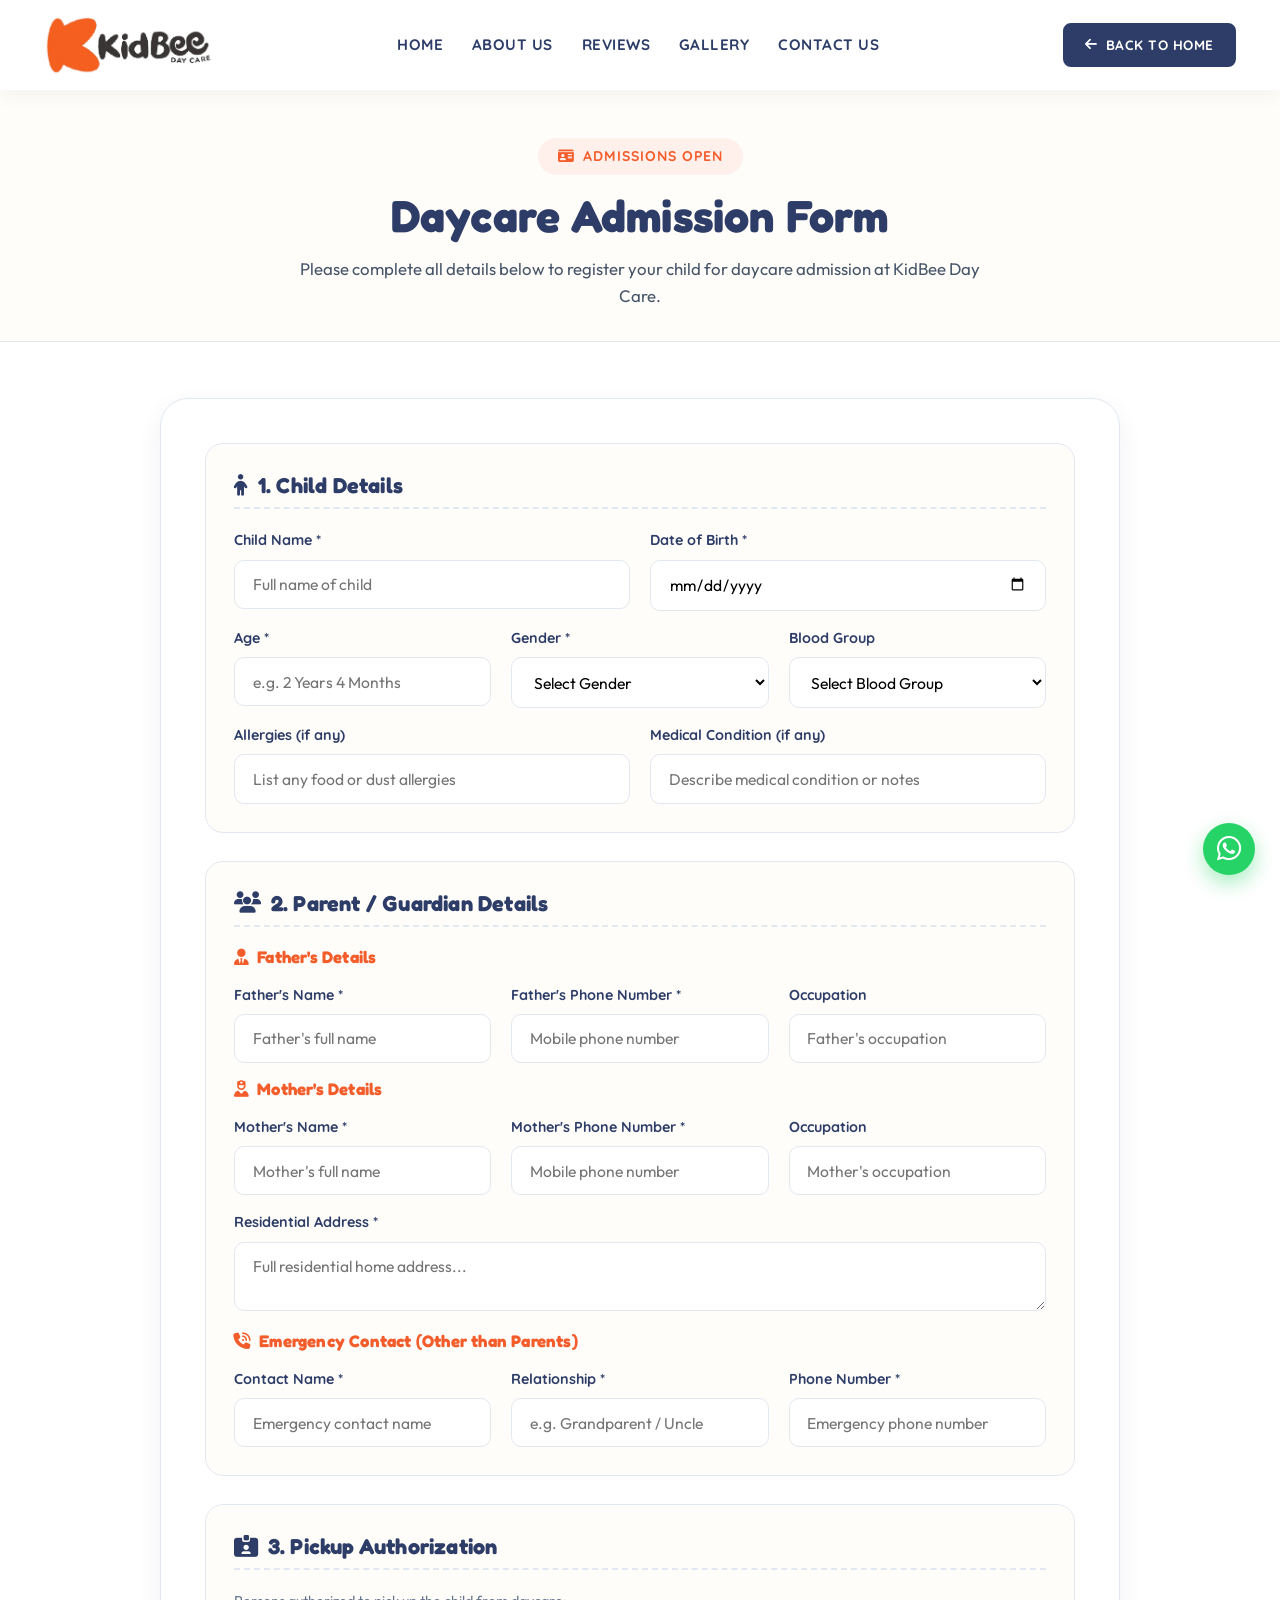
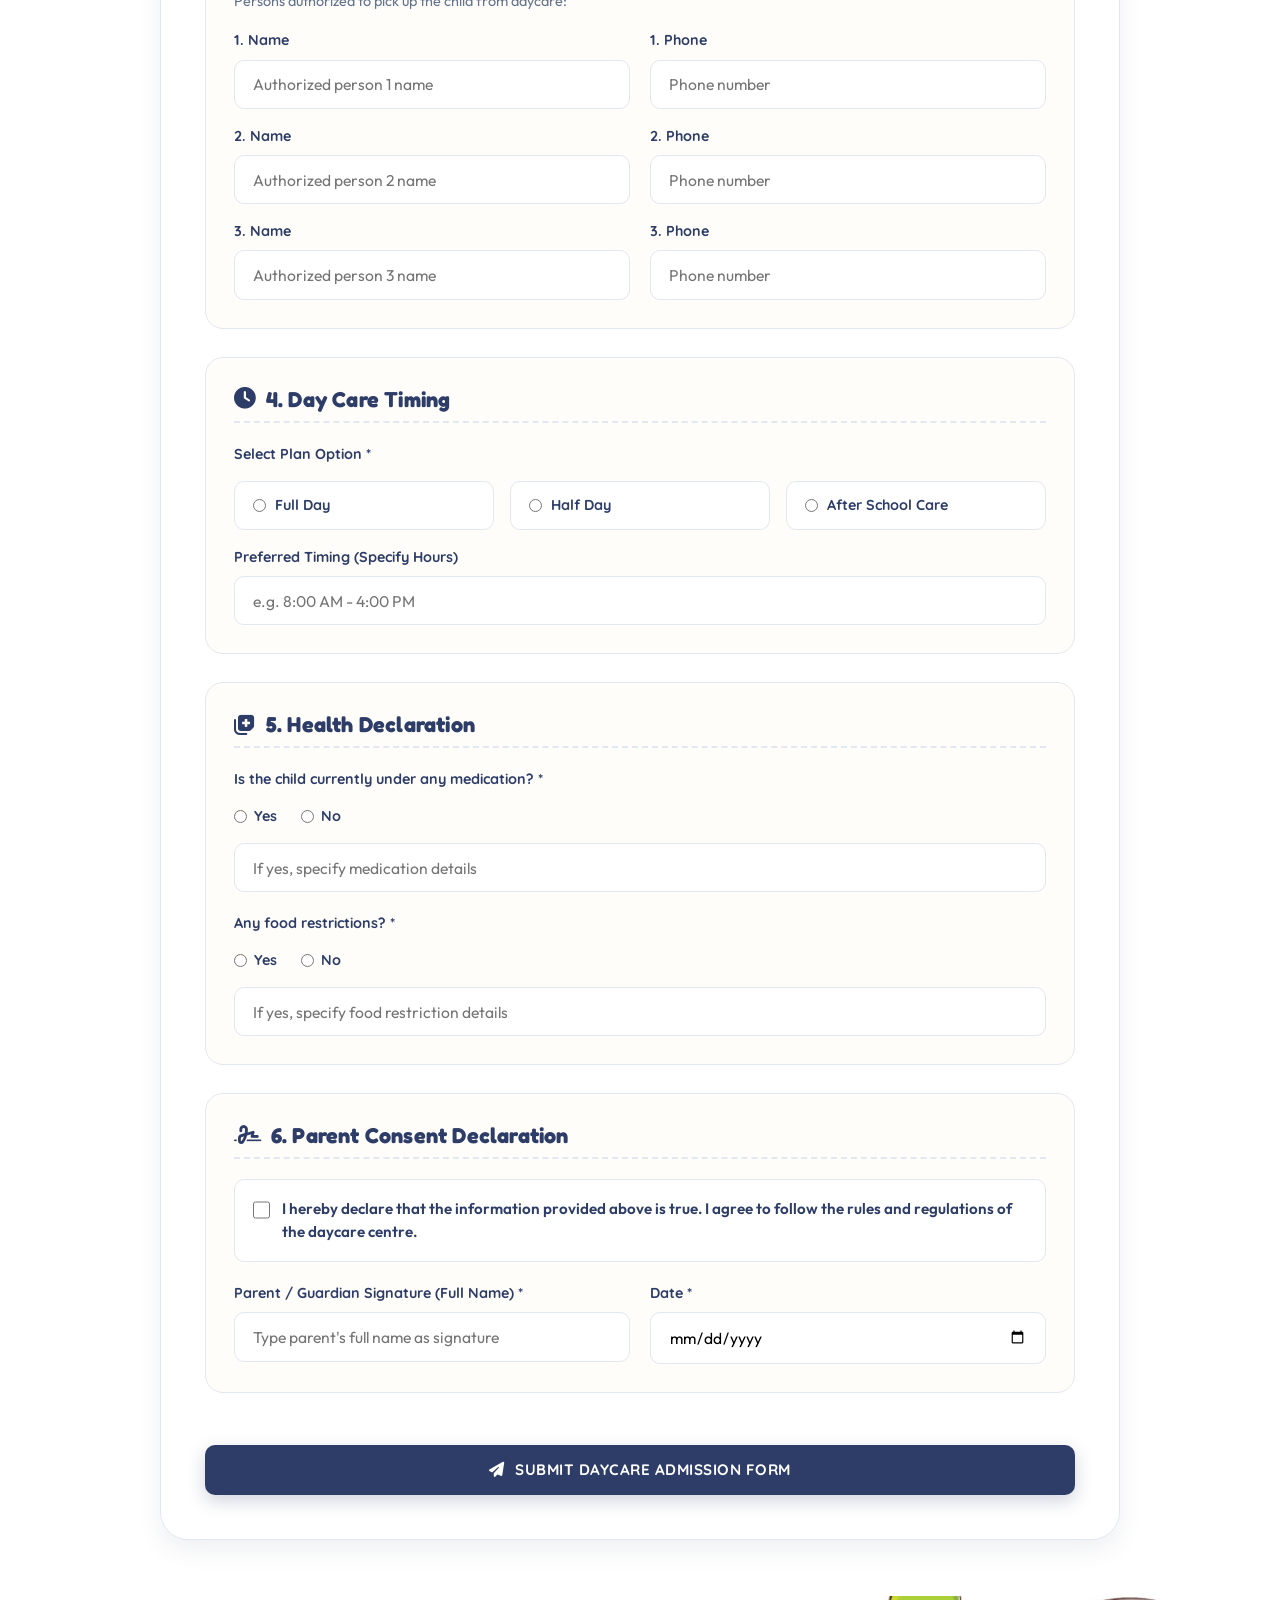
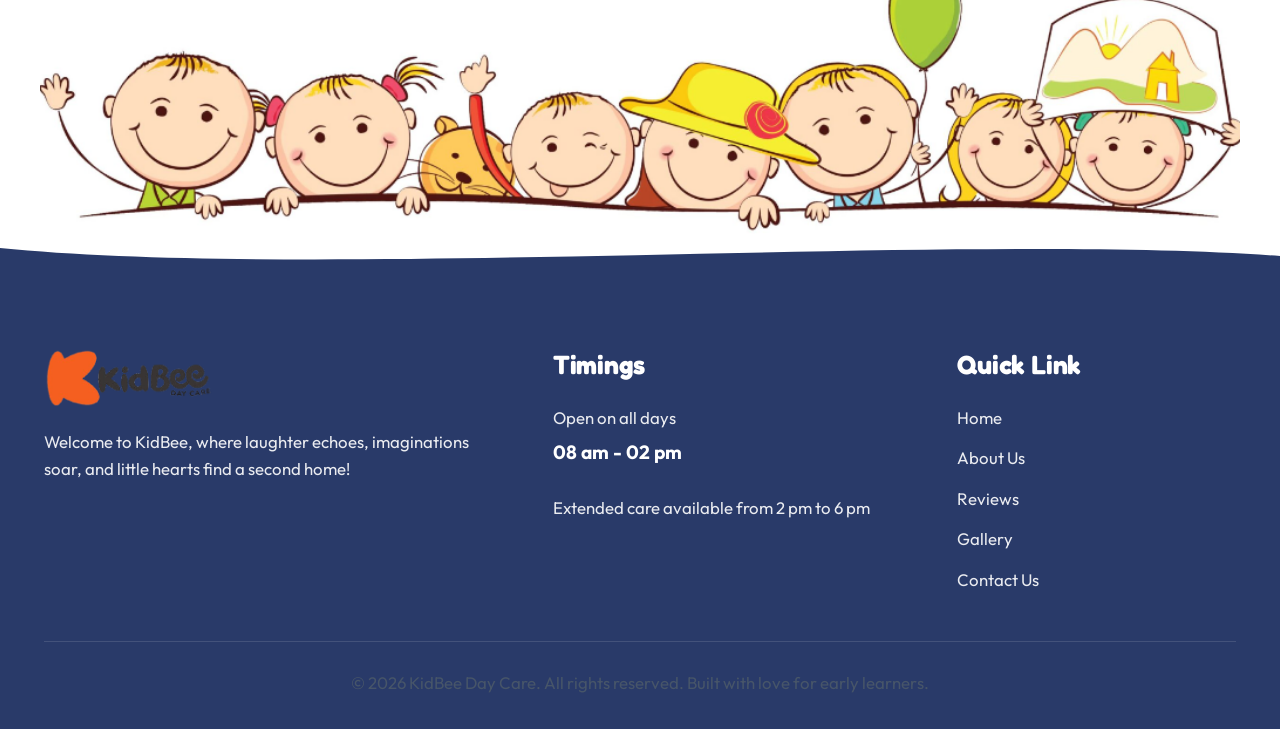
==== admission.html @ cc256a2f "adjusted mobile responsiveness" ====
<!DOCTYPE html>
<html lang="en">

<head>
  <meta charset="UTF-8">
  <meta name="viewport" content="width=device-width, initial-scale=1.0">
  <title>Admission Registration | KidBee Day Care & Early Learning Center</title>
  <meta name="description"
    content="Register your child for admission at KidBee Day Care. Complete the online admission registration form for infant care, toddler programs, and preschool.">
  <meta name="keywords"
    content="KidBee Admission, Daycare Registration, KidBee Day Care, Nursery Admission Form, Preschool Admission">
  <meta name="author" content="KidBee Day Care">

  <!-- Open Graph / Social Media Meta -->
  <meta property="og:title" content="Admission Registration | KidBee Day Care">
  <meta property="og:description"
    content="Register your child for premier daycare and early learning programs at KidBee.">
  <meta property="og:type" content="website">

  <!-- Google Fonts & FontAwesome Icons -->
  <link rel="preconnect" href="https://fonts.googleapis.com">
  <link rel="preconnect" href="https://fonts.gstatic.com" crossorigin>
  <link
    href="https://fonts.googleapis.com/css2?family=Bubblegum+Sans&family=Fredoka:wght@400;500;600;700&family=Outfit:wght@400;500;600;700&family=Quicksand:wght@500;600;700&display=swap"
    rel="stylesheet">
  <link rel="stylesheet" href="https://cdnjs.cloudflare.com/ajax/libs/font-awesome/6.4.0/css/all.min.css">

  <!-- Favicon using /img/favicon.jpg -->
  <link rel="icon" type="image/jpeg" href="img/favicon.jpg">
  <link rel="shortcut icon" type="image/jpeg" href="img/favicon.jpg">

  <!-- Custom Stylesheet -->
  <link rel="stylesheet" href="css/style.css">
</head>

<body>

  <!-- ==========================================================================
       Header & Main Navigation Bar
       ========================================================================== -->
  <header class="header-nav" id="headerNav">
    <div class="container">
      <a href="index.html#home" class="brand-logo" id="brandLogoLink">
        <img src="img/navbar-removebg-preview.png" alt="KidBee Day Care Logo" class="brand-logo-img">
      </a>

      <nav class="nav-menu" id="navMenu">
        <a href="index.html#home" class="nav-link">HOME</a>
        <a href="index.html#about" class="nav-link">ABOUT US</a>
        <a href="index.html#reviews" class="nav-link">REVIEWS</a>
        <a href="index.html#gallery" class="nav-link">GALLERY</a>
        <a href="index.html#contact" class="nav-link">CONTACT US</a>
        <a href="admission.html" class="nav-link nav-mobile-admission-link active">
          <i class="fa-solid fa-id-card"></i> ADMISSION REGISTRATION
        </a>
      </nav>

      <div class="header-actions">
        <a href="index.html" class="btn btn-navy-sm header-admission-btn" id="backToHomeHeaderBtn">
          <i class="fa-solid fa-arrow-left"></i> <span class="btn-text-full">BACK TO HOME</span><span class="btn-text-short">HOME</span>
        </a>
        <button class="mobile-toggle" id="mobileToggle" aria-label="Toggle navigation menu">
          <i class="fa-solid fa-bars"></i>
        </button>
      </div>
    </div>
  </header>

  <!-- ==========================================================================
       Page Banner / Breadcrumb Section
       ========================================================================== -->
  <section class="section-padding" style="background: var(--bg-soft); padding: 3rem 0 2rem 0; border-bottom: 1px solid var(--border-color);">
    <div class="container">
      <div class="section-header" style="margin-bottom: 0;">
        <span class="badge-pill badge-coral"><i class="fa-solid fa-id-card"></i> ADMISSIONS OPEN</span>
        <h1 style="font-size: 2.8rem; margin: 0.8rem 0 0.75rem 0; color: var(--color-navy);">Daycare <span>Admission Form</span></h1>
        <p style="max-width: 680px; margin: 0 auto; color: var(--text-body);">
          Please complete all details below to register your child for daycare admission at KidBee Day Care.
        </p>
      </div>
    </div>
  </section>

  <!-- ==========================================================================
       Comprehensive Daycare Admission Registration Form Section
       ========================================================================== -->
  <section class="section-padding admission-section" id="admission">
    <div class="container">
      <div class="inquiry-form-card comprehensive-form-card" style="max-width: 960px; margin: 0 auto;">
        <form id="admissionRegistrationForm">

          <!-- SECTION 1: CHILD DETAILS -->
          <div class="form-section-block">
            <h3 class="form-block-title"><i class="fa-solid fa-child"></i> 1. Child Details</h3>

            <div class="form-row">
              <div class="form-group">
                <label for="childName">Child Name *</label>
                <input type="text" id="childName" class="form-control" placeholder="Full name of child" required>
              </div>
              <div class="form-group">
                <label for="childDob">Date of Birth *</label>
                <input type="date" id="childDob" class="form-control" required>
              </div>
            </div>

            <div class="form-row">
              <div class="form-group">
                <label for="childAge">Age *</label>
                <input type="text" id="childAge" class="form-control" placeholder="e.g. 2 Years 4 Months" required>
              </div>
              <div class="form-group">
                <label for="childGender">Gender *</label>
                <select id="childGender" class="form-control" required>
                  <option value="">Select Gender</option>
                  <option value="Male">Male</option>
                  <option value="Female">Female</option>
                  <option value="Other">Other</option>
                </select>
              </div>
              <div class="form-group">
                <label for="childBlood">Blood Group</label>
                <select id="childBlood" class="form-control">
                  <option value="">Select Blood Group</option>
                  <option value="A+">A+</option>
                  <option value="A-">A-</option>
                  <option value="B+">B+</option>
                  <option value="B-">B-</option>
                  <option value="O+">O+</option>
                  <option value="O-">O-</option>
                  <option value="AB+">AB+</option>
                  <option value="AB-">AB-</option>
                </select>
              </div>
            </div>

            <div class="form-row">
              <div class="form-group">
                <label for="childAllergies">Allergies (if any)</label>
                <input type="text" id="childAllergies" class="form-control"
                  placeholder="List any food or dust allergies">
              </div>
              <div class="form-group">
                <label for="childMedical">Medical Condition (if any)</label>
                <input type="text" id="childMedical" class="form-control"
                  placeholder="Describe medical condition or notes">
              </div>
            </div>
          </div>

          <!-- SECTION 2: PARENT / GUARDIAN DETAILS -->
          <div class="form-section-block">
            <h3 class="form-block-title"><i class="fa-solid fa-users"></i> 2. Parent / Guardian Details</h3>

            <h4 class="form-sub-heading"><i class="fa-solid fa-user-tie"></i> Father's Details</h4>
            <div class="form-row">
              <div class="form-group">
                <label for="fatherName">Father's Name *</label>
                <input type="text" id="fatherName" class="form-control" placeholder="Father's full name" required>
              </div>
              <div class="form-group">
                <label for="fatherPhone">Father's Phone Number *</label>
                <input type="tel" id="fatherPhone" class="form-control" placeholder="Mobile phone number" required>
              </div>
              <div class="form-group">
                <label for="fatherOccupation">Occupation</label>
                <input type="text" id="fatherOccupation" class="form-control" placeholder="Father's occupation">
              </div>
            </div>

            <h4 class="form-sub-heading" style="margin-top: 1rem;"><i class="fa-solid fa-user-nurse"></i> Mother's
              Details</h4>
            <div class="form-row">
              <div class="form-group">
                <label for="motherName">Mother's Name *</label>
                <input type="text" id="motherName" class="form-control" placeholder="Mother's full name" required>
              </div>
              <div class="form-group">
                <label for="motherPhone">Mother's Phone Number *</label>
                <input type="tel" id="motherPhone" class="form-control" placeholder="Mobile phone number" required>
              </div>
              <div class="form-group">
                <label for="motherOccupation">Occupation</label>
                <input type="text" id="motherOccupation" class="form-control" placeholder="Mother's occupation">
              </div>
            </div>

            <div class="form-group" style="margin-top: 1rem;">
              <label for="residentialAddress">Residential Address *</label>
              <textarea id="residentialAddress" class="form-control" rows="2"
                placeholder="Full residential home address..." required></textarea>
            </div>

            <h4 class="form-sub-heading" style="margin-top: 1.25rem;"><i class="fa-solid fa-phone-volume"></i> Emergency
              Contact (Other than Parents)</h4>
            <div class="form-row">
              <div class="form-group">
                <label for="emergencyName">Contact Name *</label>
                <input type="text" id="emergencyName" class="form-control" placeholder="Emergency contact name"
                  required>
              </div>
              <div class="form-group">
                <label for="emergencyRelation">Relationship *</label>
                <input type="text" id="emergencyRelation" class="form-control" placeholder="e.g. Grandparent / Uncle"
                  required>
              </div>
              <div class="form-group">
                <label for="emergencyPhone">Phone Number *</label>
                <input type="tel" id="emergencyPhone" class="form-control" placeholder="Emergency phone number"
                  required>
              </div>
            </div>
          </div>

          <!-- SECTION 3: PICKUP AUTHORIZATION -->
          <div class="form-section-block">
            <h3 class="form-block-title"><i class="fa-solid fa-id-card-clip"></i> 3. Pickup Authorization</h3>
            <p style="font-size: 0.9rem; color: var(--text-muted); margin-bottom: 1rem;">Persons authorized to pick up
              the child from daycare:</p>

            <div class="form-row">
              <div class="form-group">
                <label for="pickup1Name">1. Name</label>
                <input type="text" id="pickup1Name" class="form-control" placeholder="Authorized person 1 name">
              </div>
              <div class="form-group">
                <label for="pickup1Phone">1. Phone</label>
                <input type="tel" id="pickup1Phone" class="form-control" placeholder="Phone number">
              </div>
            </div>

            <div class="form-row">
              <div class="form-group">
                <label for="pickup2Name">2. Name</label>
                <input type="text" id="pickup2Name" class="form-control" placeholder="Authorized person 2 name">
              </div>
              <div class="form-group">
                <label for="pickup2Phone">2. Phone</label>
                <input type="tel" id="pickup2Phone" class="form-control" placeholder="Phone number">
              </div>
            </div>

            <div class="form-row">
              <div class="form-group">
                <label for="pickup3Name">3. Name</label>
                <input type="text" id="pickup3Name" class="form-control" placeholder="Authorized person 3 name">
              </div>
              <div class="form-group">
                <label for="pickup3Phone">3. Phone</label>
                <input type="tel" id="pickup3Phone" class="form-control" placeholder="Phone number">
              </div>
            </div>
          </div>

          <!-- SECTION 4: DAY CARE TIMING -->
          <div class="form-section-block">
            <h3 class="form-block-title"><i class="fa-solid fa-clock"></i> 4. Day Care Timing</h3>

            <div class="form-group">
              <label>Select Plan Option *</label>
              <div class="radio-options-grid">
                <label class="radio-card-label">
                  <input type="radio" name="timingPlan" value="Full Day" required>
                  <span>Full Day</span>
                </label>
                <label class="radio-card-label">
                  <input type="radio" name="timingPlan" value="Half Day">
                  <span>Half Day</span>
                </label>
                <label class="radio-card-label">
                  <input type="radio" name="timingPlan" value="After School Care">
                  <span>After School Care</span>
                </label>
              </div>
            </div>

            <div class="form-group" style="margin-top: 1rem;">
              <label for="preferredTiming">Preferred Timing (Specify Hours)</label>
              <input type="text" id="preferredTiming" class="form-control" placeholder="e.g. 8:00 AM - 4:00 PM">
            </div>
          </div>

          <!-- SECTION 5: HEALTH DECLARATION -->
          <div class="form-section-block">
            <h3 class="form-block-title"><i class="fa-solid fa-notes-medical"></i> 5. Health Declaration</h3>

            <div class="form-group">
              <label>Is the child currently under any medication? *</label>
              <div class="radio-inline-group">
                <label><input type="radio" name="underMedication" value="Yes" required> Yes</label>
                <label><input type="radio" name="underMedication" value="No"> No</label>
              </div>
              <input type="text" id="medicationDetails" class="form-control"
                placeholder="If yes, specify medication details" style="margin-top: 0.5rem;">
            </div>

            <div class="form-group" style="margin-top: 1.25rem;">
              <label>Any food restrictions? *</label>
              <div class="radio-inline-group">
                <label><input type="radio" name="foodRestrictions" value="Yes" required> Yes</label>
                <label><input type="radio" name="foodRestrictions" value="No"> No</label>
              </div>
              <input type="text" id="foodRestrictionDetails" class="form-control"
                placeholder="If yes, specify food restriction details" style="margin-top: 0.5rem;">
            </div>
          </div>

          <!-- SECTION 6: PARENT CONSENT DECLARATION -->
          <div class="form-section-block">
            <h3 class="form-block-title"><i class="fa-solid fa-signature"></i> 6. Parent Consent Declaration</h3>

            <div class="consent-box">
              <label class="checkbox-label">
                <input type="checkbox" id="consentCheckbox" required>
                <span>I hereby declare that the information provided above is true. I agree to follow the rules and
                  regulations of the daycare centre.</span>
              </label>
            </div>

            <div class="form-row" style="margin-top: 1.25rem;">
              <div class="form-group">
                <label for="parentSignature">Parent / Guardian Signature (Full Name) *</label>
                <input type="text" id="parentSignature" class="form-control"
                  placeholder="Type parent's full name as signature" required>
              </div>
              <div class="form-group">
                <label for="declarationDate">Date *</label>
                <input type="date" id="declarationDate" class="form-control" required>
              </div>
            </div>
          </div>

          <button type="submit" class="btn btn-navy"
            style="width: 100%; justify-content: center; margin-top: 1.5rem;"><i class="fa-solid fa-paper-plane"></i>
            Submit Daycare Admission Form</button>
        </form>
      </div>
    </div>
  </section>

  <!-- ==========================================================================
       Footer Section
       ========================================================================== -->
  <footer class="footer-wrapper">
    <!-- Kids Peeking Banner Graphic -->
    <div class="footer-kids-banner-wrap">
      <img src="img/footer-kids-banner.png" alt="Happy Kids Peeking Banner" class="footer-kids-banner-img">
    </div>

    <!-- Smooth Curved Wave Transition -->
    <div class="footer-wave-divider">
      <svg viewBox="0 0 1440 120" preserveAspectRatio="none" xmlns="http://www.w3.org/2000/svg">
        <path d="M0,32 C360,96 1080,0 1440,48 L1440,120 L0,120 Z" fill="#293A69"></path>
      </svg>
    </div>

    <div class="footer-main-content">
      <div class="container">
        <div class="footer-grid-ref">
          <!-- Column 1: Logo & Warm Tagline -->
          <div class="footer-col-ref footer-brand-ref">
            <div class="footer-logo-box">
              <img src="img/navbar-removebg-preview.png" alt="KidBee Day Care Logo" class="footer-ref-logo">
            </div>
            <p class="footer-ref-desc">
              Welcome to KidBee, where laughter echoes, imaginations soar, and little hearts find a second home!
            </p>
          </div>

          <!-- Column 2: Timings -->
          <div class="footer-col-ref">
            <h3 class="footer-col-title">Timings</h3>
            <div class="timings-block">
              <p class="timing-label">Open on all days</p>
              <p class="timing-time">08 am - 02 pm</p>
              <p class="timing-extended">Extended care available from 2 pm to 6 pm</p>
            </div>
          </div>

          <!-- Column 3: Quick Link -->
          <div class="footer-col-ref">
            <h3 class="footer-col-title">Quick Link</h3>
            <ul class="footer-quick-links">
              <li><a href="index.html#home">Home</a></li>
              <li><a href="index.html#about">About Us</a></li>
              <li><a href="index.html#reviews">Reviews</a></li>
              <li><a href="index.html#gallery">Gallery</a></li>
              <li><a href="index.html#contact">Contact Us</a></li>
            </ul>
          </div>
        </div>

        <!-- Footer Copyright Bar -->
        <div class="footer-bottom-ref">
          <p>&copy; 2026 KidBee Day Care. All rights reserved. Built with love for early learners.</p>
        </div>
      </div>
    </div>
  </footer>

  <!-- ==========================================================================
       Floating Contact & Back-to-Top Widgets
       ========================================================================== -->
  <div class="floating-widgets">
    <a href="https://wa.me/917559907591" target="_blank" class="btn-floating-whatsapp" aria-label="Chat on WhatsApp">
      <i class="fa-brands fa-whatsapp"></i>
    </a>
    <button class="btn-back-top" id="backTopBtn" aria-label="Back to top">
      <i class="fa-solid fa-chevron-up"></i>
    </button>
  </div>

  <!-- ==========================================================================
       Admission Registration Confirmation Success Modal
       ========================================================================== -->
  <div class="modal-overlay" id="successModal">
    <div class="modal-box">
      <div class="modal-icon">
        <img src="img/favicon.jpg" alt="KidBee Icon Badge" style="width: 60px; height: 60px; border-radius: 50%;">
      </div>
      <h3 style="font-size: 1.8rem; margin-bottom: 0.5rem; font-family: var(--font-heading); color: var(--color-navy);">
        Registration Submitted!</h3>
      <p style="margin-bottom: 1.5rem;">Thank you <strong id="modalParentName"
          style="color: var(--color-navy);">Parent</strong>! Your daycare admission registration for <strong
          id="modalChildName" style="color: var(--color-primary);">Child</strong> has been received successfully. Our
        admissions team will contact you within 24 hours.</p>
      <button class="btn btn-navy" id="closeModalBtn">Awesome!</button>
    </div>
  </div>

  <!-- Custom Main JS Script -->
  <script src="js/main.js"></script>
</body>

</html>
---- css/style.css ----
/* ==========================================================================
   KidBee Day Care - Premium Child-Friendly Stylesheet & Design System
   ========================================================================== */

@import url('https://fonts.googleapis.com/css2?family=Bubblegum+Sans&family=Fredoka:wght@400;500;600;700&family=Outfit:wght@400;500;600;700&family=Quicksand:wght@500;600;700&display=swap');

:root {
  /* Brand Colors Extracted from Logo & Reference */
  --color-primary: #F35C2B;
  /* Logo Warm Orange */
  --color-primary-dark: #D44215;
  /* Darker Warm Orange */
  --color-primary-light: #FFF0EB;
  /* Soft Orange Tint */

  --color-navy: #2D3D68;
  /* Reference Deep Navy Slate Blue */
  --color-navy-dark: #1E2B4B;
  /* Darker Navy */
  --color-navy-light: #EEF2FB;
  /* Soft Navy Tint */

  --color-yellow: #FFB800;
  /* Yellow Paint Badge Accent */
  --color-yellow-light: #FFF8E6;

  --color-sky-blue: #38BDF8;
  /* Cloud Sky Blue */
  --color-sky-light: #E0F2FE;

  --color-mint-green: #10B981;
  /* ABC Green */
  --color-mint-light: #D1FAE5;

  --color-purple: #8B5CF6;
  /* ABC Purple */
  --color-purple-light: #EDE9FE;

  --color-coral-pink: #FF5E7E;
  /* Red/Pink Accent */

  /* Neutral Tones */
  --bg-page: #FFFFFF;
  --bg-soft: #FFFDF9;
  /* Cream Warm Page Section BG */
  --bg-subtle: #F8FAFC;
  --text-dark: #2D3D68;
  /* Reference Primary Navy Text */
  --text-body: #475569;
  /* Slate Body Text */
  --text-muted: #64748B;
  --border-color: #E2E8F0;

  /* Typography Fonts */
  --font-display: 'Fredoka', 'Bubblegum Sans', cursive, sans-serif;
  --font-heading: 'Fredoka', cursive, sans-serif;
  --font-subheading: 'Quicksand', sans-serif;
  --font-body: 'Outfit', 'Quicksand', sans-serif;

  /* Elevation & Shadows */
  --shadow-sm: 0 4px 12px rgba(45, 61, 104, 0.05);
  --shadow-md: 0 10px 25px rgba(45, 61, 104, 0.08);
  --shadow-lg: 0 20px 40px rgba(45, 61, 104, 0.12);
  --shadow-hover: 0 22px 45px rgba(243, 92, 43, 0.22);

  /* Radii */
  --radius-sm: 10px;
  --radius-md: 18px;
  --radius-lg: 28px;
  --radius-pill: 50px;

  /* Transitions */
  --transition-fast: 0.2s cubic-bezier(0.4, 0, 0.2, 1);
  --transition-normal: 0.35s cubic-bezier(0.34, 1.56, 0.64, 1);
}

/* ==========================================================================
   Base & Reset Styles
   ========================================================================== */
*,
*::before,
*::after {
  box-sizing: border-box;
  margin: 0;
  padding: 0;
}

html,
body {
  scroll-behavior: smooth;
  font-size: 16px;
  width: 100%;
  max-width: 100%;
  overflow-x: hidden;
}

body {
  font-family: var(--font-body);
  background-color: var(--bg-page);
  color: var(--text-body);
  line-height: 1.6;
  overflow-x: hidden;
  -webkit-font-smoothing: antialiased;
}

h1,
h2,
h3,
h4,
h5,
h6 {
  font-family: var(--font-heading);
  color: var(--color-navy);
  line-height: 1.25;
  letter-spacing: 0.2px;
}

p {
  color: var(--text-body);
  font-size: 1.05rem;
}

a {
  text-decoration: none;
  color: inherit;
  transition: var(--transition-fast);
}

ul {
  list-style: none;
}

img {
  max-width: 100%;
  height: auto;
  display: block;
}

/* Container */
.container {
  width: 100%;
  max-width: 1240px;
  margin: 0 auto;
  padding: 0 1.5rem;
}

.section-padding {
  padding: 3.5rem 0;
  position: relative;
}

/* ==========================================================================
   Badge Pills & Section Headers
   ========================================================================== */
.badge-pill {
  display: inline-flex;
  align-items: center;
  gap: 0.5rem;
  padding: 0.45rem 1.25rem;
  border-radius: var(--radius-pill);
  font-family: var(--font-subheading);
  font-weight: 700;
  font-size: 0.88rem;
  text-transform: uppercase;
  letter-spacing: 1px;
}

.badge-yellow {
  background: var(--color-yellow-light);
  color: #B45309;
}

.badge-blue {
  background: var(--color-sky-light);
  color: #0284C7;
}

.badge-coral {
  background: var(--color-primary-light);
  color: var(--color-primary);
}

.section-header {
  text-align: center;
  max-width: 720px;
  margin: 0 auto 3.5rem auto;
}

.section-header h2 {
  font-size: 2.7rem;
  margin: 0.8rem 0 1rem 0;
  position: relative;
}

.section-header h2 span {
  color: var(--color-primary);
  position: relative;
  display: inline-block;
}

.section-header h2 span::after {
  content: '';
  position: absolute;
  bottom: 2px;
  left: 0;
  width: 100%;
  height: 8px;
  background: var(--color-primary-light);
  border-radius: 4px;
  z-index: -1;
}

/* ==========================================================================
   Buttons (Reference Styled Navy & Outline Buttons)
   ========================================================================== */
.btn {
  display: inline-flex;
  align-items: center;
  justify-content: center;
  gap: 0.65rem;
  padding: 0.85rem 1.8rem;
  border-radius: var(--radius-sm);
  font-family: var(--font-subheading);
  font-weight: 700;
  font-size: 0.95rem;
  letter-spacing: 0.5px;
  text-transform: uppercase;
  border: none;
  cursor: pointer;
  transition: all 0.3s cubic-bezier(0.34, 1.56, 0.64, 1);
  position: relative;
  overflow: hidden;
}

.btn-navy {
  background-color: var(--color-navy);
  color: #FFFFFF;
  border: 2px solid var(--color-navy);
  box-shadow: 0 6px 18px rgba(45, 61, 104, 0.22);
}

.btn-navy:hover {
  background-color: var(--color-primary);
  border-color: var(--color-primary);
  color: #FFFFFF;
  transform: translateY(-3px) scale(1.02);
  box-shadow: 0 12px 28px rgba(243, 92, 43, 0.3);
}

.btn-navy i {
  transition: transform 0.3s ease;
}

.btn-navy:hover i {
  transform: translateX(4px);
}

.btn-navy-outline {
  background-color: transparent;
  color: var(--color-navy);
  border: 2px solid var(--color-navy);
  box-shadow: none;
}

.btn-navy-outline:hover {
  background-color: var(--color-navy);
  color: #FFFFFF;
  transform: translateY(-3px);
  box-shadow: 0 6px 18px rgba(45, 61, 104, 0.2);
}

.btn-navy-outline i {
  transition: transform 0.3s ease;
}

.btn-navy-outline:hover i {
  transform: translateX(4px);
}

.btn-navy-sm {
  padding: 0.6rem 1.25rem;
  font-size: 0.85rem;
  border-radius: 8px;
  background-color: var(--color-navy);
  color: #FFFFFF;
  border: 2px solid var(--color-navy);
}

.btn-navy-sm:hover {
  background-color: var(--color-primary);
  border-color: var(--color-primary);
  transform: translateY(-2px);
}

/* Wavy Dividers */
.wave-divider {
  width: 100%;
  overflow: hidden;
  line-height: 0;
  position: relative;
  z-index: 2;
}

.wave-divider svg {
  position: relative;
  display: block;
  width: calc(100% + 1.3px);
  height: 55px;
}

/* ==========================================================================
   Header & Navigation Bar (Uses /img/navbar.jpg)
   ========================================================================== */
.header-nav {
  position: sticky;
  top: 0;
  left: 0;
  width: 100%;
  background: rgba(255, 255, 255, 0.96);
  backdrop-filter: blur(12px);
  -webkit-backdrop-filter: blur(12px);
  z-index: 1000;
  box-shadow: 0 4px 20px rgba(0, 0, 0, 0.05);
  transition: var(--transition-fast);
}

.header-nav .container {
  display: flex;
  align-items: center;
  justify-content: space-between;
  height: 90px;
}

.brand-logo {
  display: flex;
  align-items: center;
}

.brand-logo-img {
  height: 60px;
  max-height: 66px;
  width: auto;
  object-fit: contain;
  transition: transform 0.3s ease;
}

.brand-logo:hover .brand-logo-img {
  transform: scale(1.03);
}

.nav-menu {
  display: flex;
  align-items: center;
  gap: 1.8rem;
}

.nav-link {
  font-family: var(--font-subheading);
  font-weight: 700;
  font-size: 0.95rem;
  color: var(--color-navy);
  letter-spacing: 0.5px;
  text-transform: uppercase;
  position: relative;
  padding: 0.5rem 0;
  display: flex;
  align-items: center;
  gap: 0.3rem;
}

.nav-link::after {
  content: '';
  position: absolute;
  bottom: 0;
  left: 50%;
  transform: translateX(-50%) scaleX(0);
  width: 100%;
  height: 3px;
  background: var(--color-primary);
  border-radius: 3px;
  transition: var(--transition-fast);
}

.nav-link:hover,
.nav-link.active {
  color: var(--color-primary);
}

.nav-link:hover::after,
.nav-link.active::after {
  transform: translateX(-50%) scaleX(1);
}

.header-actions {
  display: flex;
  align-items: center;
  gap: 1rem;
}

.header-admission-btn {
  display: inline-flex;
  align-items: center;
  gap: 0.5rem;
  white-space: nowrap;
}

.header-admission-btn .btn-text-short {
  display: none;
}

.header-admission-btn .btn-text-full {
  display: inline;
}

.nav-mobile-admission-link {
  display: none;
}

.mobile-toggle {
  display: none;
  background: none;
  border: none;
  font-size: 1.6rem;
  color: var(--color-navy);
  cursor: pointer;
}

/* ==========================================================================
   Hero Section (Using /img/banner.png)
   ========================================================================== */
.hero-section {
  position: relative;
  padding: 4.5rem 0 5.5rem 0;
  background: #FFFFFF;
  overflow: hidden;
}

.cloud-bg {
  position: absolute;
  color: rgba(56, 189, 248, 0.15);
  font-size: 7rem;
  z-index: 1;
  pointer-events: none;
  animation: cloudFloat 8s ease-in-out infinite alternate;
}

.cloud-1 {
  top: 8%;
  left: 3%;
  animation-delay: 0s;
}

.cloud-2 {
  top: 45%;
  right: 4%;
  animation-delay: 2s;
  color: rgba(243, 92, 43, 0.1);
}

.cloud-3 {
  bottom: 10%;
  left: 45%;
  animation-delay: 4s;
  font-size: 5rem;
  color: rgba(255, 184, 0, 0.12);
}

.sparkle-decor {
  position: absolute;
  color: #FFB800;
  font-size: 1.5rem;
  z-index: 1;
  animation: sparkleTwinkle 3s ease-in-out infinite;
}

.sp-1 {
  top: 18%;
  left: 48%;
}

.sp-2 {
  bottom: 25%;
  left: 8%;
  color: var(--color-primary);
}

.hero-grid {
  display: grid;
  grid-template-columns: 1.05fr 0.95fr;
  gap: 3.5rem;
  align-items: center;
  position: relative;
  z-index: 2;
}

.hero-sub-title {
  font-family: var(--font-heading);
  font-size: 1.85rem;
  color: var(--color-navy);
  margin-bottom: 0.4rem;
  font-weight: 600;
}

.hero-main-title {
  font-family: var(--font-heading);
  font-size: 3.3rem;
  color: var(--color-navy);
  line-height: 1.15;
  margin-bottom: 1.25rem;
  font-weight: 700;
}

.hero-badge-row {
  display: flex;
  align-items: center;
  gap: 0.8rem;
  margin-bottom: 1.75rem;
}

.yellow-paint-badge {
  display: inline-block;
  background-color: var(--color-yellow);
  color: #FFFFFF;
  font-family: var(--font-display);
  font-size: 2.2rem;
  font-weight: 700;
  padding: 0.35rem 1.8rem;
  border-radius: 18px 26px 20px 30px;
  transform: rotate(-2.5deg);
  box-shadow: 0 8px 22px rgba(255, 184, 0, 0.35);
  text-shadow: 1px 2px 0px rgba(0, 0, 0, 0.12);
  letter-spacing: 0.5px;
  transition: transform 0.3s ease;
  cursor: pointer;
}

.yellow-paint-badge:hover {
  transform: rotate(0deg) scale(1.06);
}

.red-curved-arrow {
  width: 75px;
  height: 52px;
  filter: drop-shadow(0 2px 4px rgba(255, 94, 126, 0.2));
  animation: arrowPulse 2s ease-in-out infinite;
}

@keyframes arrowPulse {

  0%,
  100% {
    transform: translate(0, 0) scale(1);
  }

  50% {
    transform: translate(3px, -3px) scale(1.05);
  }
}

.hero-description {
  font-size: 1.12rem;
  color: var(--text-body);
  margin-bottom: 2.25rem;
  max-width: 530px;
  line-height: 1.65;
}

.hero-btn-group {
  display: flex;
  align-items: center;
  gap: 1.25rem;
  flex-wrap: wrap;
}

.hero-illustration-wrapper {
  position: relative;
  display: flex;
  justify-content: center;
}

.hero-illustration-card {
  position: relative;
  border-radius: var(--radius-lg);
  overflow: visible;
  background: #FFFFFF;
}

.hero-main-img {
  width: 100%;
  max-width: 540px;
  border-radius: var(--radius-lg);
  box-shadow: var(--shadow-lg);
  display: block;
}

.abc-blocks-row {
  position: absolute;
  bottom: -22px;
  left: 24px;
  display: flex;
  gap: 0.75rem;
  z-index: 10;
}

.abc-block {
  width: 46px;
  height: 46px;
  border-radius: 12px;
  display: flex;
  align-items: center;
  justify-content: center;
  font-family: var(--font-heading);
  font-weight: 700;
  font-size: 1.6rem;
  color: #FFFFFF;
  box-shadow: 0 10px 20px rgba(0, 0, 0, 0.15), inset 0 -4px 0 rgba(0, 0, 0, 0.22);
  cursor: pointer;
  transition: transform 0.2s ease;
  animation: abcBounce 3s ease-in-out infinite;
}

.abc-block:hover {
  transform: translateY(-8px) scale(1.15) rotate(5deg) !important;
}

.abc-a {
  background: var(--color-purple);
  animation-delay: 0s;
}

.abc-b {
  background: var(--color-mint-green);
  animation-delay: 0.4s;
}

.abc-c {
  background: var(--color-yellow);
  animation-delay: 0.8s;
}

@keyframes abcBounce {

  0%,
  100% {
    transform: translateY(0) rotate(0deg);
  }

  50% {
    transform: translateY(-8px) rotate(4deg);
  }
}

.floating-books-badge {
  position: absolute;
  top: -18px;
  left: -20px;
  background: #FFFFFF;
  padding: 0.75rem 1.25rem;
  border-radius: var(--radius-pill);
  box-shadow: 0 10px 25px rgba(0, 0, 0, 0.1);
  display: flex;
  align-items: center;
  gap: 0.65rem;
  z-index: 10;
  font-family: var(--font-subheading);
  font-weight: 700;
  color: var(--color-navy);
  font-size: 0.95rem;
  animation: floatBadge 4s ease-in-out infinite;
}

.hero-brand-floating-badge {
  position: absolute;
  bottom: 25px;
  right: -25px;
  background: #FFFFFF;
  padding: 0.75rem 1.25rem;
  border-radius: var(--radius-md);
  box-shadow: 0 12px 28px rgba(0, 0, 0, 0.12);
  display: flex;
  align-items: center;
  gap: 0.85rem;
  z-index: 10;
  animation: floatBadge 4.5s ease-in-out infinite 1s;
}

.hero-brand-floating-badge img {
  width: 42px;
  height: 42px;
  border-radius: 50%;
  object-fit: cover;
}

.hero-brand-floating-badge strong {
  display: block;
  color: var(--color-navy);
  font-size: 0.9rem;
  font-family: var(--font-subheading);
}

.hero-brand-floating-badge small {
  color: var(--color-primary);
  font-weight: 700;
  font-size: 0.78rem;
}

@keyframes floatBadge {

  0%,
  100% {
    transform: translateY(0);
  }

  50% {
    transform: translateY(-7px);
  }
}

/* ==========================================================================
   About Section
   ========================================================================== */
.about-section {
  background-color: var(--bg-soft);
  position: relative;
  overflow: hidden;
}

.about-section::before {
  content: "";
  position: absolute;
  top: -10%;
  right: -5%;
  width: 400px;
  height: 400px;
  background-image: radial-gradient(var(--color-yellow) 20%, transparent 20%),
                    radial-gradient(var(--color-yellow) 20%, transparent 20%);
  background-position: 0 0, 25px 25px;
  background-size: 50px 50px;
  opacity: 0.1;
  z-index: 0;
  border-radius: 50%;
}

.flying-bee {
  position: absolute;
  color: var(--color-yellow);
  font-size: 2.2rem;
  z-index: 5;
  animation: flyAround 15s linear infinite;
  opacity: 0.85;
  filter: drop-shadow(0 4px 6px rgba(0,0,0,0.15));
}

.flying-bee-1 {
  top: 15%;
  left: 2%;
  animation-duration: 20s;
  font-size: 2.8rem;
}

.flying-bee-2 {
  bottom: 10%;
  right: 5%;
  animation-duration: 18s;
  animation-delay: -5s;
}

.flying-bee-3 {
  top: 40%;
  left: 45%;
  animation-duration: 22s;
  animation-delay: -10s;
  font-size: 1.6rem;
}

@keyframes flyAround {
  0% { transform: translate(0, 0) rotate(0deg); }
  25% { transform: translate(120px, -60px) rotate(15deg); }
  50% { transform: translate(250px, 30px) rotate(-10deg); }
  75% { transform: translate(80px, 100px) rotate(25deg); }
  100% { transform: translate(0, 0) rotate(0deg); }
}

.about-grid {
  display: grid;
  grid-template-columns: 1fr 1fr;
  gap: 4rem;
  align-items: center;
}

.about-image-wrapper {
  position: relative;
  padding: 2rem;
  z-index: 1;
}

.about-img-inner {
  position: relative;
  border-radius: var(--radius-lg);
  overflow: hidden;
  box-shadow: 0 20px 40px rgba(0,0,0,0.1);
  z-index: 2;
  border: 12px solid #FFFFFF;
}

.about-img-feature {
  width: 100%;
  height: auto;
  display: block;
  transform: scale(1.02);
  transition: transform 0.5s ease;
}

.about-image-wrapper:hover .about-img-feature {
  transform: scale(1.05);
}

.about-shape {
  position: absolute;
  z-index: 0;
}

.about-shape-1 {
  width: 250px;
  height: 250px;
  background-color: var(--color-yellow);
  opacity: 0.3;
  top: 0;
  left: 0;
  border-radius: 50%;
  transform: translate(-10%, -10%);
}

.about-shape-2 {
  width: 350px;
  height: 350px;
  background-color: var(--color-primary);
  opacity: 0.15;
  bottom: 0;
  right: 0;
  transform: translate(10%, 10%);
  border-radius: 30% 70% 70% 30% / 30% 30% 70% 70%;
}

.float-animation {
  animation: float 4s ease-in-out infinite;
}

@keyframes float {
  0% { transform: translateY(0); }
  50% { transform: translateY(-15px); }
  100% { transform: translateY(0); }
}

.about-experience-tag {
  position: absolute;
  top: 0;
  left: 0;
  z-index: 3;
  background: var(--color-primary);
  color: #FFFFFF;
  padding: 1.25rem;
  border-radius: var(--radius-md);
  text-align: center;
  box-shadow: 0 10px 25px rgba(243, 92, 43, 0.35);
}

.exp-icon-img {
  width: 36px;
  height: 36px;
  border-radius: 50%;
  margin: 0 auto 0.35rem auto;
}

.about-experience-tag h3 {
  font-size: 1.8rem;
  color: #FFFFFF;
  line-height: 1;
}

.about-experience-tag p {
  font-size: 0.75rem;
  color: #FFFFFF;
  font-weight: 700;
  letter-spacing: 0.5px;
  margin: 0;
}

.about-content h2 {
  font-size: 2.6rem;
  margin: 0.75rem 0 1.25rem 0;
}

/* ==========================================================================
   Core Values Section
   ========================================================================== */
.core-values-section {
  background-color: var(--bg-soft);
  position: relative;
}

.core-values-grid {
  display: grid;
  grid-template-columns: repeat(5, 1fr);
  gap: 1.25rem;
  margin-bottom: 3.5rem;
}

.core-value-card {
  background: #FFFFFF;
  border-radius: var(--radius-lg);
  padding: 2.25rem 1.25rem 1.75rem 1.25rem;
  text-align: center;
  border: 1px solid var(--border-color);
  box-shadow: var(--shadow-sm);
  transition: transform 0.35s ease, box-shadow 0.35s ease;
  display: flex;
  flex-direction: column;
  align-items: center;
}

.core-value-card:hover {
  transform: translateY(-8px);
  box-shadow: var(--shadow-md);
  border-color: rgba(243, 92, 43, 0.3);
}

.core-value-icon-wrap {
  width: 72px;
  height: 72px;
  border-radius: 50%;
  display: flex;
  align-items: center;
  justify-content: center;
  font-size: 2.1rem;
  margin-bottom: 1.25rem;
  box-shadow: 0 6px 16px rgba(0, 0, 0, 0.06);
}

.icon-bg-blocks {
  background: #FFF0EB;
  color: #F35C2B;
}

.icon-bg-balloons {
  background: #E0F2FE;
  color: #0284C7;
}

.icon-bg-plane {
  background: #EDE9FE;
  color: #8B5CF6;
}

.icon-bg-pencil {
  background: #FFF8E6;
  color: #B45309;
}

.icon-bg-health {
  background: #D1FAE5;
  color: #10B981;
}

.core-value-title {
  font-family: var(--font-subheading);
  font-size: 1.15rem;
  font-weight: 700;
  color: var(--color-navy);
  margin-bottom: 0.65rem;
  line-height: 1.3;
}

.core-value-desc {
  font-size: 0.9rem;
  color: var(--text-body);
  line-height: 1.5;
  margin: 0;
}

/* Ready to Enroll Call to Action Card */
.ready-enroll-card {
  background: linear-gradient(135deg, var(--color-navy) 0%, var(--color-navy-dark) 100%);
  color: #FFFFFF;
  border-radius: var(--radius-lg);
  padding: 3rem 3.5rem;
  display: flex;
  align-items: center;
  justify-content: space-between;
  gap: 2rem;
  box-shadow: var(--shadow-md);
  position: relative;
  overflow: hidden;
}

.ready-enroll-card::before {
  content: '';
  position: absolute;
  top: -50%;
  right: -10%;
  width: 300px;
  height: 300px;
  border-radius: 50%;
  background: rgba(255, 184, 0, 0.1);
  pointer-events: none;
}

.ready-enroll-content h2 {
  font-family: var(--font-heading);
  font-size: 2.2rem;
  color: #FFFFFF;
  margin-bottom: 0.5rem;
}

.ready-enroll-content p {
  font-size: 1.05rem;
  color: #CBD5E1;
  margin: 0;
}

/* ==========================================================================
   Parent Testimonials Section
   ========================================================================== */
.testimonials-section {
  background-color: #FFFFFF;
}

.testimonial-grid {
  display: grid;
  grid-template-columns: repeat(auto-fit, minmax(300px, 1fr));
  gap: 2rem;
}

.testimonial-card {
  background: var(--bg-soft);
  padding: 2.25rem;
  border-radius: var(--radius-md);
  border: 1px solid var(--border-color);
  position: relative;
}

.testimonial-quote-icon {
  font-size: 2.5rem;
  color: var(--color-primary-light);
  margin-bottom: 0.5rem;
}

.rating-stars {
  color: var(--color-yellow);
  margin-bottom: 1rem;
  display: flex;
  gap: 0.25rem;
}

.testimonial-author {
  display: flex;
  align-items: center;
  gap: 1rem;
  margin-top: 1.5rem;
}

.author-avatar {
  width: 48px;
  height: 48px;
  border-radius: 50%;
  background: var(--color-navy);
  color: #FFFFFF;
  display: flex;
  align-items: center;
  justify-content: center;
  font-family: var(--font-heading);
  font-weight: 700;
}

.author-info h4 {
  font-size: 1.05rem;
  margin-bottom: 0.15rem;
}

.author-info span {
  font-size: 0.82rem;
  color: var(--text-muted);
}

/* ==========================================================================
   Minimal Photo Gallery Section (Matching Reference Image)
   ========================================================================== */
.gallery-section {
  background-color: var(--bg-soft);
}

.minimal-gallery-title {
  text-align: center;
  font-family: var(--font-heading);
  font-size: 2.7rem;
  color: var(--color-navy);
  margin-bottom: 2.75rem;
  font-weight: 700;
}

.minimal-gallery-grid {
  display: grid;
  grid-template-columns: repeat(4, 1fr);
  gap: 1.25rem;
}

.minimal-gallery-item {
  position: relative;
  border-radius: var(--radius-md);
  overflow: hidden;
  height: 380px;
  cursor: pointer;
  box-shadow: var(--shadow-sm);
  transition: transform 0.35s ease, box-shadow 0.35s ease;
}

.minimal-gallery-item:hover {
  transform: translateY(-6px);
  box-shadow: 0 16px 32px rgba(41, 58, 105, 0.2);
}

.minimal-gallery-item img {
  width: 100%;
  height: 100%;
  object-fit: cover;
  display: block;
  transition: transform 0.6s cubic-bezier(0.165, 0.84, 0.44, 1);
}

.minimal-gallery-item:hover img {
  transform: scale(1.08);
}

.gallery-overlay {
  position: absolute;
  inset: 0;
  background: linear-gradient(to top, rgba(41, 58, 105, 0.94) 0%, rgba(41, 58, 105, 0.65) 60%, rgba(0, 0, 0, 0) 100%);
  display: flex;
  align-items: flex-end;
  padding: 1.5rem;
  opacity: 0;
  visibility: hidden;
  transition: opacity 0.35s ease, visibility 0.35s ease;
}

.minimal-gallery-item:hover .gallery-overlay {
  opacity: 1;
  visibility: visible;
}

.gallery-overlay-content {
  transform: translateY(15px);
  transition: transform 0.4s cubic-bezier(0.165, 0.84, 0.44, 1);
  color: #FFFFFF;
  width: 100%;
}

.minimal-gallery-item:hover .gallery-overlay-content {
  transform: translateY(0);
}

.gallery-category {
  display: inline-block;
  background: var(--color-primary);
  color: #FFFFFF;
  font-size: 0.725rem;
  font-weight: 700;
  text-transform: uppercase;
  letter-spacing: 0.8px;
  padding: 0.25rem 0.65rem;
  border-radius: 50px;
  margin-bottom: 0.5rem;
}

.gallery-caption-title {
  font-family: var(--font-heading);
  font-size: 1.2rem;
  font-weight: 700;
  color: #FFFFFF;
  margin-bottom: 0.35rem;
  line-height: 1.25;
}

.gallery-caption-desc {
  font-size: 0.85rem;
  color: rgba(255, 255, 255, 0.88);
  margin-bottom: 0.75rem;
  line-height: 1.4;
}

.gallery-view-btn {
  font-size: 0.8rem;
  font-weight: 700;
  color: #FFB800;
  display: inline-flex;
  align-items: center;
  gap: 0.35rem;
}

/* ==========================================================================
   Admission Section (Comprehensive Multi-Block Form)
   ========================================================================== */
.admission-section {
  background-color: #FFFFFF;
}

.comprehensive-form-card {
  background: #FFFFFF;
  padding: 2.75rem;
  border-radius: var(--radius-lg);
  border: 1px solid var(--border-color);
  box-shadow: var(--shadow-md);
}

.form-section-block {
  background: var(--bg-soft);
  padding: 1.75rem;
  border-radius: var(--radius-md);
  border: 1px solid var(--border-color);
  margin-bottom: 1.75rem;
}

.form-block-title {
  font-size: 1.35rem;
  color: var(--color-navy);
  margin-bottom: 1.25rem;
  padding-bottom: 0.5rem;
  border-bottom: 2px dashed var(--border-color);
  display: flex;
  align-items: center;
  gap: 0.6rem;
}

.form-sub-heading {
  font-size: 1.05rem;
  color: var(--color-primary);
  margin: 1.25rem 0 0.75rem 0;
  display: flex;
  align-items: center;
  gap: 0.5rem;
}

.form-row {
  display: grid;
  grid-template-columns: repeat(auto-fit, minmax(220px, 1fr));
  gap: 1.25rem;
  margin-top: 1rem;
}

.form-group {
  display: flex;
  flex-direction: column;
  gap: 0.45rem;
}

.form-group label {
  font-family: var(--font-subheading);
  font-weight: 700;
  font-size: 0.9rem;
  color: var(--color-navy);
}

.form-control {
  padding: 0.85rem 1.1rem;
  border-radius: var(--radius-sm);
  border: 1.5px solid var(--border-color);
  font-family: var(--font-body);
  font-size: 0.98rem;
  outline: none;
  background: #FFFFFF;
  transition: border-color 0.25s ease;
}

.form-control:focus {
  border-color: var(--color-primary);
}

.radio-options-grid {
  display: grid;
  grid-template-columns: repeat(auto-fit, minmax(180px, 1fr));
  gap: 1rem;
  margin-top: 0.5rem;
}

.radio-card-label {
  display: flex;
  align-items: center;
  gap: 0.6rem;
  padding: 0.75rem 1.1rem;
  background: #FFFFFF;
  border: 1.5px solid var(--border-color);
  border-radius: var(--radius-sm);
  cursor: pointer;
  font-family: var(--font-subheading);
  font-weight: 700;
  color: var(--color-navy);
  transition: all 0.2s ease;
}

.radio-card-label:hover,
.radio-card-label:has(input:checked) {
  border-color: var(--color-primary);
  background: var(--color-primary-light);
}

.radio-inline-group {
  display: flex;
  gap: 1.5rem;
  align-items: center;
  margin-top: 0.4rem;
}

.radio-inline-group label {
  display: flex;
  align-items: center;
  gap: 0.45rem;
  cursor: pointer;
  font-weight: 700;
  color: var(--color-navy);
}

.consent-box {
  background: #FFFFFF;
  padding: 1.1rem;
  border-radius: var(--radius-sm);
  border: 1.5px solid var(--border-color);
}

.checkbox-label {
  display: flex;
  align-items: flex-start;
  gap: 0.75rem;
  cursor: pointer;
  font-size: 0.95rem;
  color: var(--color-navy);
  font-weight: 600;
  line-height: 1.5;
}

.checkbox-label input {
  width: 20px;
  height: 20px;
  margin-top: 2px;
  accent-color: var(--color-primary);
}

/* ==========================================================================
   Contact Section & Embedded Map Styling (Right Side Embedded Map)
   ========================================================================== */
.contact-section {
  background-color: var(--bg-soft);
}

.contact-grid {
  display: grid;
  grid-template-columns: 0.95fr 1.05fr;
  gap: 3rem;
  align-items: stretch;
}

.contact-info-card {
  background: #FFFFFF;
  padding: 2.5rem;
  border-radius: var(--radius-lg);
  border: 1px solid var(--border-color);
  box-shadow: var(--shadow-sm);
  display: flex;
  flex-direction: column;
  justify-content: center;
}

.contact-info-card h3 {
  font-size: 2rem;
  margin-bottom: 0.75rem;
}

.info-item {
  display: flex;
  gap: 1.25rem;
  margin-top: 1.5rem;
}

.info-icon {
  width: 48px;
  height: 48px;
  border-radius: 50%;
  background: var(--color-navy-light);
  color: var(--color-navy);
  display: flex;
  align-items: center;
  justify-content: center;
  font-size: 1.25rem;
  flex-shrink: 0;
}

.info-details h4 {
  font-size: 1.1rem;
  margin-bottom: 0.25rem;
}

.contact-map-card {
  border-radius: var(--radius-lg);
  overflow: hidden;
  box-shadow: var(--shadow-md);
  border: 1px solid var(--border-color);
  background: #FFFFFF;
  min-height: 420px;
}

.contact-map-card iframe {
  width: 100%;
  height: 100%;
  min-height: 420px;
  border: 0;
  display: block;
}

/* ==========================================================================
   Footer Section (Matching User Reference Design)
   ========================================================================== */
.footer-wrapper {
  position: relative;
  background-color: #FFFFFF;
  width: 100%;
}

.footer-kids-banner-wrap {
  width: 100%;
  display: flex;
  justify-content: center;
  align-items: flex-end;
  overflow: hidden;
  background-color: #FFFFFF;
}

.footer-kids-banner-img {
  width: 100%;
  max-width: 1200px;
  height: auto;
  display: block;
}

.footer-wave-divider {
  width: 100%;
  height: 60px;
  margin-top: -2px;
  overflow: hidden;
  line-height: 0;
  background-color: transparent;
}

.footer-wave-divider svg {
  position: relative;
  display: block;
  width: 100%;
  height: 100%;
}

.footer-main-content {
  background-color: #293A69;
  color: #FFFFFF;
  padding: 3.5rem 0 2rem 0;
}

.footer-grid-ref {
  display: grid;
  grid-template-columns: 1.3fr 1fr 0.8fr;
  gap: 3.5rem;
  margin-bottom: 3rem;
  align-items: start;
}

.footer-brand-ref {
  padding-right: 1.5rem;
}

.footer-logo-box {
  margin-bottom: 1.25rem;
}

.footer-ref-logo {
  max-height: 60px;
  width: auto;
  background: transparent;
  padding: 0;
  box-shadow: none;
}

.footer-ref-desc {
  color: rgba(255, 255, 255, 0.9);
  font-size: 1.05rem;
  line-height: 1.65;
  font-family: var(--font-body);
}

.footer-col-title {
  color: #FFFFFF;
  font-family: var(--font-heading);
  font-size: 1.65rem;
  font-weight: 700;
  margin-bottom: 1.5rem;
  letter-spacing: -0.2px;
}

.timings-block {
  color: rgba(255, 255, 255, 0.9);
}

.timing-label {
  font-size: 1.05rem;
  color: rgba(255, 255, 255, 0.9);
  margin-bottom: 0.35rem;
}

.timing-time {
  font-family: var(--font-body);
  font-size: 1.2rem;
  font-weight: 700;
  color: #FFFFFF;
  margin-bottom: 1.75rem;
}

.timing-extended {
  font-size: 1.05rem;
  color: rgba(255, 255, 255, 0.9);
  line-height: 1.4;
}

.footer-quick-links {
  list-style: none;
  padding: 0;
  margin: 0;
  display: flex;
  flex-direction: column;
  gap: 0.85rem;
}

.footer-quick-links a {
  color: rgba(255, 255, 255, 0.9);
  font-size: 1.05rem;
  text-decoration: none;
  transition: all 0.25s ease;
  display: inline-block;
}

.footer-quick-links a:hover {
  color: #FFB800;
  transform: translateX(4px);
}

.footer-bottom-ref {
  border-top: 1px solid rgba(255, 255, 255, 0.12);
  padding-top: 1.75rem;
  text-align: center;
  color: rgba(255, 255, 255, 0.7);
  font-size: 0.9rem;
}

/* Floating Widgets */
.floating-widgets {
  position: fixed;
  bottom: 25px;
  right: 25px;
  display: flex;
  flex-direction: column;
  gap: 0.75rem;
  z-index: 999;
}

.btn-floating-whatsapp {
  width: 52px;
  height: 52px;
  border-radius: 50%;
  background: #25D366;
  color: #FFFFFF;
  display: flex;
  align-items: center;
  justify-content: center;
  font-size: 1.75rem;
  box-shadow: 0 8px 20px rgba(37, 211, 102, 0.4);
  transition: transform 0.25s ease;
}

.btn-floating-whatsapp:hover {
  transform: scale(1.15) rotate(8deg);
}

.btn-back-top {
  width: 44px;
  height: 44px;
  border-radius: 50%;
  background: var(--color-navy);
  color: #FFFFFF;
  border: none;
  display: none;
  align-items: center;
  justify-content: center;
  font-size: 1.1rem;
  cursor: pointer;
  box-shadow: var(--shadow-md);
  transition: all 0.25s ease;
}

.btn-back-top.show {
  display: flex;
}

.btn-back-top:hover {
  background: var(--color-primary);
  transform: translateY(-4px);
}

/* Lightbox Modal */
.lightbox-modal {
  position: fixed;
  inset: 0;
  background: rgba(0, 0, 0, 0.85);
  z-index: 2500;
  display: none;
  align-items: center;
  justify-content: center;
  padding: 2rem;
}

.lightbox-modal.active {
  display: flex;
}

.lightbox-content {
  position: relative;
  max-width: 800px;
  text-align: center;
}

.lightbox-content img {
  max-height: 80vh;
  border-radius: var(--radius-md);
}

.lightbox-close {
  position: absolute;
  top: -40px;
  right: 0;
  color: #FFFFFF;
  font-size: 2.5rem;
  background: none;
  border: none;
  cursor: pointer;
}

/* Tour Success Modal */
.modal-overlay {
  position: fixed;
  inset: 0;
  background: rgba(0, 0, 0, 0.6);
  backdrop-filter: blur(4px);
  z-index: 3000;
  display: none;
  align-items: center;
  justify-content: center;
  padding: 1.5rem;
}

.modal-overlay.active {
  display: flex;
}

.modal-box {
  background: #FFFFFF;
  padding: 2.5rem;
  border-radius: var(--radius-lg);
  max-width: 480px;
  text-align: center;
  box-shadow: var(--shadow-lg);
}

.modal-icon {
  margin-bottom: 1.25rem;
}

@keyframes cloudFloat {

  0%,
  100% {
    transform: translateX(0) translateY(0);
  }

  50% {
    transform: translateX(12px) translateY(-6px);
  }
}

@keyframes sparkleTwinkle {

  0%,
  100% {
    transform: scale(1) rotate(0deg);
    opacity: 0.8;
  }

  50% {
    transform: scale(1.3) rotate(45deg);
    opacity: 1;
  }
}

@keyframes fadeIn {
  from {
    opacity: 0;
    transform: translateY(10px);
  }

  to {
    opacity: 1;
    transform: translateY(0);
  }
}

/* ==========================================================================
   Responsive Breakdown & Mobile Optimization System
   ========================================================================== */

/* --- Desktops & Laptops (Max 1200px) --- */
@media (max-width: 1200px) {
  .core-values-grid {
    grid-template-columns: repeat(3, 1fr);
  }

  .minimal-gallery-grid {
    grid-template-columns: repeat(2, 1fr);
  }
}

/* --- Tablets & Small Desktops (Max 992px) --- */
@media (max-width: 992px) {
  .header-nav .container {
    height: 74px;
  }

  .brand-logo-img {
    height: 48px;
    max-height: 48px;
  }

  /* Navbar Admission Button adjustment for tablets */
  .header-admission-btn .btn-text-full {
    display: none;
  }

  .header-admission-btn .btn-text-short {
    display: inline;
  }

  .header-admission-btn {
    padding: 0.55rem 1rem;
    font-size: 0.82rem;
    border-radius: var(--radius-pill);
    gap: 0.45rem;
  }

  .mobile-toggle {
    display: flex;
    align-items: center;
    justify-content: center;
    width: 44px;
    height: 44px;
    border-radius: 10px;
    background: var(--color-navy-light);
    color: var(--color-navy);
    font-size: 1.25rem;
    cursor: pointer;
    transition: all 0.2s ease;
  }

  .mobile-toggle:hover {
    background: var(--color-primary-light);
    color: var(--color-primary);
  }

  .nav-menu {
    position: fixed;
    top: 74px;
    left: -100%;
    width: 100%;
    height: calc(100vh - 74px);
    background: #FFFFFF;
    flex-direction: column;
    padding: 2rem 1.5rem;
    gap: 1.25rem;
    overflow-y: auto;
    z-index: 999;
    box-shadow: 0 12px 30px rgba(0, 0, 0, 0.12);
    transition: left 0.35s ease;
  }

  .nav-menu.active {
    left: 0;
  }

  .nav-link {
    width: 100%;
    font-size: 1.05rem;
    padding: 0.65rem 0;
    border-bottom: 1px solid var(--border-color);
  }

  .nav-mobile-admission-link {
    display: flex;
    align-items: center;
    justify-content: center;
    gap: 0.65rem;
    background: var(--color-navy);
    color: #FFFFFF !important;
    padding: 0.9rem 1.5rem;
    border-radius: var(--radius-sm);
    font-size: 0.95rem;
    font-weight: 700;
    width: 100%;
    margin-top: 0.75rem;
    text-align: center;
    border-bottom: none;
    box-shadow: 0 6px 18px rgba(45, 61, 104, 0.25);
  }

  .nav-mobile-admission-link:hover {
    background: var(--color-primary);
    color: #FFFFFF !important;
  }

  /* Grid Layout Adjustments */
  .hero-grid,
  .about-grid,
  .contact-grid {
    grid-template-columns: 1fr;
    gap: 2.5rem;
  }

  .hero-main-title {
    font-size: 2.75rem;
  }

  .core-values-grid {
    grid-template-columns: repeat(2, 1fr);
    gap: 1.25rem;
  }

  .ready-enroll-card {
    flex-direction: column;
    text-align: center;
    padding: 2.5rem 1.75rem;
  }

  .comprehensive-form-card {
    padding: 2rem 1.75rem;
  }

  .contact-info-card {
    padding: 2rem 1.75rem;
  }

  .contact-map-card {
    min-height: 360px;
    height: 360px;
  }

  .contact-map-card iframe {
    min-height: 360px;
    height: 360px;
  }

  .footer-grid-ref {
    grid-template-columns: 1fr;
    gap: 2.25rem;
  }
}

/* --- Mobile Landscape & Phablets (Max 768px) --- */
@media (max-width: 768px) {
  .container {
    padding: 0 1.25rem;
  }

  .section-padding {
    padding: 3rem 0;
  }

  .section-header {
    margin-bottom: 2.25rem;
  }

  .section-header h2 {
    font-size: 2.1rem;
  }

  /* Hero Section Mobile */
  .hero-section {
    padding: 3rem 0 3.5rem 0;
  }

  .hero-sub-title {
    font-size: 1.35rem;
  }

  .hero-main-title {
    font-size: 2.3rem;
  }

  .hero-description {
    font-size: 1rem;
    margin-bottom: 1.75rem;
  }

  .hero-illustration-wrapper {
    max-width: 480px;
    margin: 0 auto;
    width: 100%;
  }

  .abc-blocks-row {
    bottom: -16px;
    left: 16px;
    gap: 0.5rem;
  }

  .abc-block {
    width: 40px;
    height: 40px;
    font-size: 1.35rem;
    border-radius: 10px;
  }

  /* About Section Mobile */
  .about-image-wrapper {
    padding: 0.5rem;
    max-width: 480px;
    margin: 0 auto;
    width: 100%;
  }

  .about-shape-1,
  .about-shape-2 {
    display: none;
  }

  .about-content h2 {
    font-size: 2rem;
  }

  /* Testimonials */
  .testimonial-grid {
    grid-template-columns: 1fr;
    gap: 1.25rem;
  }

  .testimonial-card {
    padding: 1.6rem 1.25rem;
  }

  /* Comprehensive Admission Form Mobile Layout */
  .admission-section {
    padding: 3rem 0;
  }

  .comprehensive-form-card {
    padding: 1.5rem 1.15rem;
    border-radius: var(--radius-md);
  }

  .form-section-block {
    padding: 1.25rem 1rem;
    margin-bottom: 1.25rem;
    border-radius: 14px;
  }

  .form-block-title {
    font-size: 1.15rem;
    margin-bottom: 1rem;
    padding-bottom: 0.4rem;
    gap: 0.5rem;
  }

  .form-sub-heading {
    font-size: 0.98rem;
    margin: 1.1rem 0 0.6rem 0;
  }

  .form-row {
    grid-template-columns: 1fr;
    gap: 0.85rem;
    margin-top: 0.85rem;
  }

  .form-group label {
    font-size: 0.86rem;
  }

  .form-control {
    padding: 0.75rem 0.95rem;
    font-size: 16px; /* Prevents auto-zoom on mobile browsers */
    border-radius: 8px;
    width: 100%;
    max-width: 100%;
  }

  .radio-options-grid {
    grid-template-columns: 1fr;
    gap: 0.65rem;
  }

  .radio-card-label {
    padding: 0.7rem 0.95rem;
    font-size: 0.9rem;
  }

  .radio-inline-group {
    flex-wrap: wrap;
    gap: 1.25rem;
  }

  .consent-box {
    padding: 0.95rem 0.85rem;
  }

  .checkbox-label {
    font-size: 0.88rem;
    gap: 0.65rem;
  }

  .checkbox-label input {
    width: 18px;
    height: 18px;
    min-width: 18px;
    flex-shrink: 0;
  }

  /* Contact Us & Map Section Mobile Layout */
  .contact-section {
    padding: 3rem 0;
  }

  .contact-info-card {
    padding: 1.6rem 1.25rem;
    border-radius: var(--radius-md);
  }

  .contact-info-card h3 {
    font-size: 1.6rem;
    margin-bottom: 0.5rem;
  }

  .info-item {
    gap: 0.9rem;
    margin-top: 1.15rem;
    align-items: flex-start;
  }

  .info-icon {
    width: 42px;
    height: 42px;
    font-size: 1.1rem;
    flex-shrink: 0;
  }

  .info-details {
    min-width: 0;
    flex: 1;
  }

  .info-details h4 {
    font-size: 1rem;
    margin-bottom: 0.2rem;
  }

  .info-details p,
  .info-details p a {
    font-size: 0.92rem;
    word-break: break-word;
    overflow-wrap: anywhere;
  }

  .contact-map-card {
    min-height: 310px;
    height: 310px;
    border-radius: var(--radius-md);
    width: 100%;
    max-width: 100%;
    overflow: hidden;
  }

  .contact-map-card iframe {
    min-height: 310px;
    height: 310px;
    border-radius: var(--radius-md);
    width: 100% !important;
    max-width: 100%;
  }

  /* Footer & Floating Widgets */
  .footer-main-content {
    padding: 2.5rem 0 1.5rem 0;
  }

  .footer-col-title {
    font-size: 1.4rem;
    margin-bottom: 1rem;
  }

  .floating-widgets {
    bottom: 18px;
    right: 18px;
    gap: 0.5rem;
  }

  .btn-floating-whatsapp {
    width: 48px;
    height: 48px;
    font-size: 1.55rem;
  }

  .btn-back-top {
    width: 42px;
    height: 42px;
    font-size: 1.05rem;
  }
}

/* --- Mobile Portrait Screens (Max 576px) --- */
@media (max-width: 576px) {
  .container {
    padding: 0 1rem;
  }

  .header-nav .container {
    height: 66px;
  }

  .brand-logo-img {
    height: 40px;
    max-height: 40px;
  }

  .header-actions {
    gap: 0.5rem;
  }

  /* Clean, uncluttered navbar button for phone portrait */
  .header-admission-btn {
    padding: 0.45rem 0.75rem;
    font-size: 0.76rem;
    gap: 0.35rem;
    font-weight: 700;
  }

  .header-admission-btn i {
    font-size: 0.8rem;
  }

  .mobile-toggle {
    width: 38px;
    height: 38px;
    font-size: 1.15rem;
  }

  .nav-menu {
    top: 66px;
    height: calc(100vh - 66px);
    padding: 1.5rem 1rem;
  }

  /* Hero Section */
  .hero-section {
    padding: 2.25rem 0 3rem 0;
  }

  .hero-main-title {
    font-size: 1.95rem;
    margin-bottom: 1rem;
  }

  .hero-sub-title {
    font-size: 1.15rem;
  }

  .yellow-paint-badge {
    font-size: 1.5rem;
    padding: 0.25rem 1.1rem;
    border-radius: 12px 18px 14px 20px;
  }

  .red-curved-arrow {
    width: 48px;
    height: 32px;
  }

  .hero-btn-group {
    flex-direction: column;
    width: 100%;
    gap: 0.75rem;
  }

  .hero-btn-group .btn {
    width: 100%;
    justify-content: center;
  }

  .floating-books-badge {
    top: -10px;
    left: -5px;
    padding: 0.45rem 0.85rem;
    font-size: 0.78rem;
    gap: 0.45rem;
  }

  .hero-brand-floating-badge {
    bottom: 12px;
    right: -5px;
    padding: 0.45rem 0.85rem;
    gap: 0.55rem;
  }

  .hero-brand-floating-badge img {
    width: 32px;
    height: 32px;
  }

  .hero-brand-floating-badge strong {
    font-size: 0.78rem;
  }

  .hero-brand-floating-badge small {
    font-size: 0.68rem;
  }

  .abc-blocks-row {
    bottom: -12px;
    left: 10px;
    gap: 0.35rem;
  }

  .abc-block {
    width: 34px;
    height: 34px;
    font-size: 1.2rem;
    border-radius: 8px;
  }

  /* Core Values & Gallery */
  .core-values-grid {
    grid-template-columns: 1fr;
    gap: 1rem;
  }

  .ready-enroll-card {
    padding: 2rem 1.25rem;
  }

  .ready-enroll-content h2 {
    font-size: 1.65rem;
  }

  .ready-enroll-card .btn {
    width: 100%;
    justify-content: center;
  }

  .minimal-gallery-grid {
    grid-template-columns: 1fr;
    gap: 1rem;
  }

  .minimal-gallery-item {
    height: 280px;
  }

  .minimal-gallery-title {
    font-size: 2rem;
    margin-bottom: 1.75rem;
  }

  /* Comprehensive Form Phone Layout */
  .comprehensive-form-card {
    padding: 1.25rem 0.85rem;
    border-radius: 16px;
  }

  .form-section-block {
    padding: 1rem 0.75rem;
    margin-bottom: 1rem;
    border-radius: 12px;
  }

  .form-block-title {
    font-size: 1.05rem;
  }

  .form-sub-heading {
    font-size: 0.92rem;
  }

  /* Contact Us & Map on Phones */
  .contact-info-card {
    padding: 1.25rem 0.9rem;
    border-radius: 16px;
  }

  .contact-info-card h3 {
    font-size: 1.45rem;
  }

  .contact-map-card {
    min-height: 270px;
    height: 270px;
    border-radius: 16px;
  }

  .contact-map-card iframe {
    min-height: 270px;
    height: 270px;
    border-radius: 16px;
  }

  /* Modals */
  .modal-box {
    padding: 1.75rem 1.25rem;
    width: 92%;
    border-radius: 18px;
  }

  .modal-box h3 {
    font-size: 1.45rem !important;
  }
}

/* --- Extra Small Screens (Max 380px) --- */
@media (max-width: 380px) {
  .brand-logo-img {
    height: 35px;
  }

  .header-admission-btn {
    padding: 0.4rem 0.6rem;
    font-size: 0.7rem;
  }

  .hero-main-title {
    font-size: 1.75rem;
  }

  .yellow-paint-badge {
    font-size: 1.35rem;
    padding: 0.2rem 0.85rem;
  }

  .section-header h2 {
    font-size: 1.75rem;
  }
}
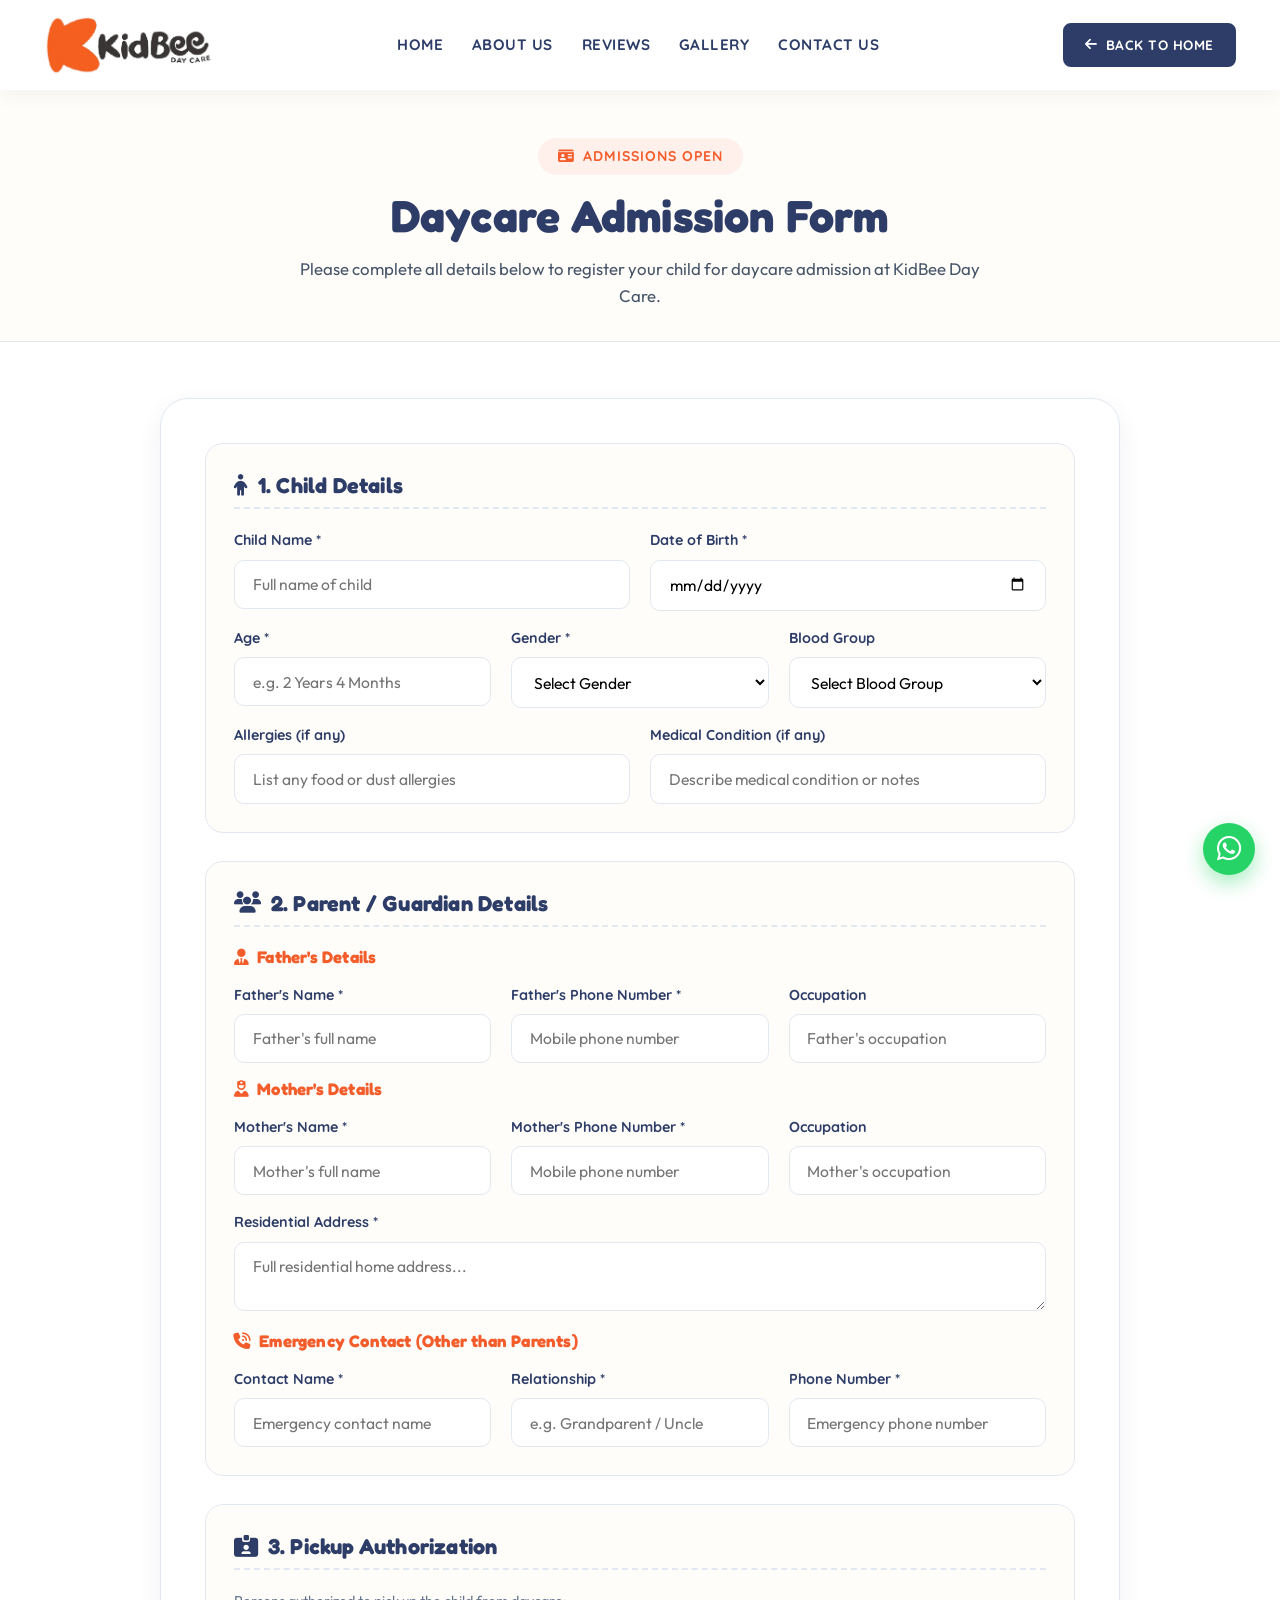
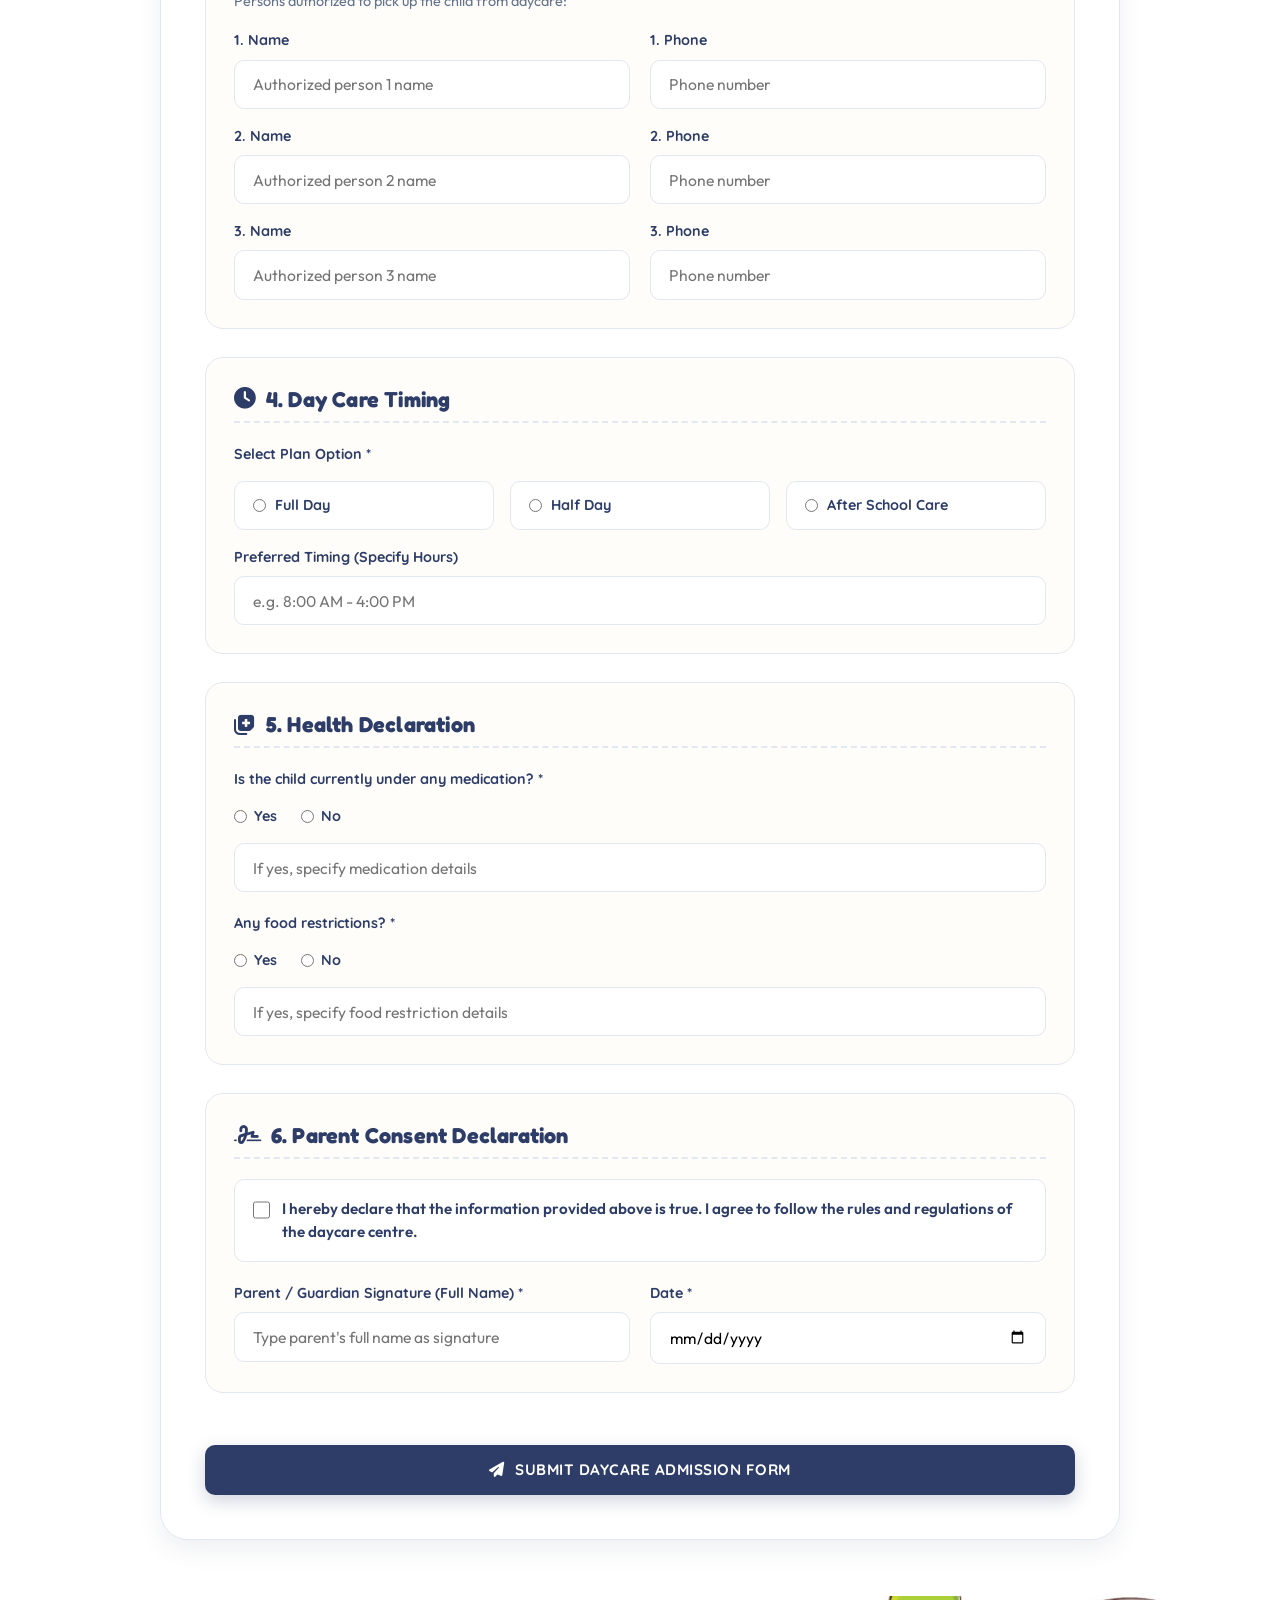
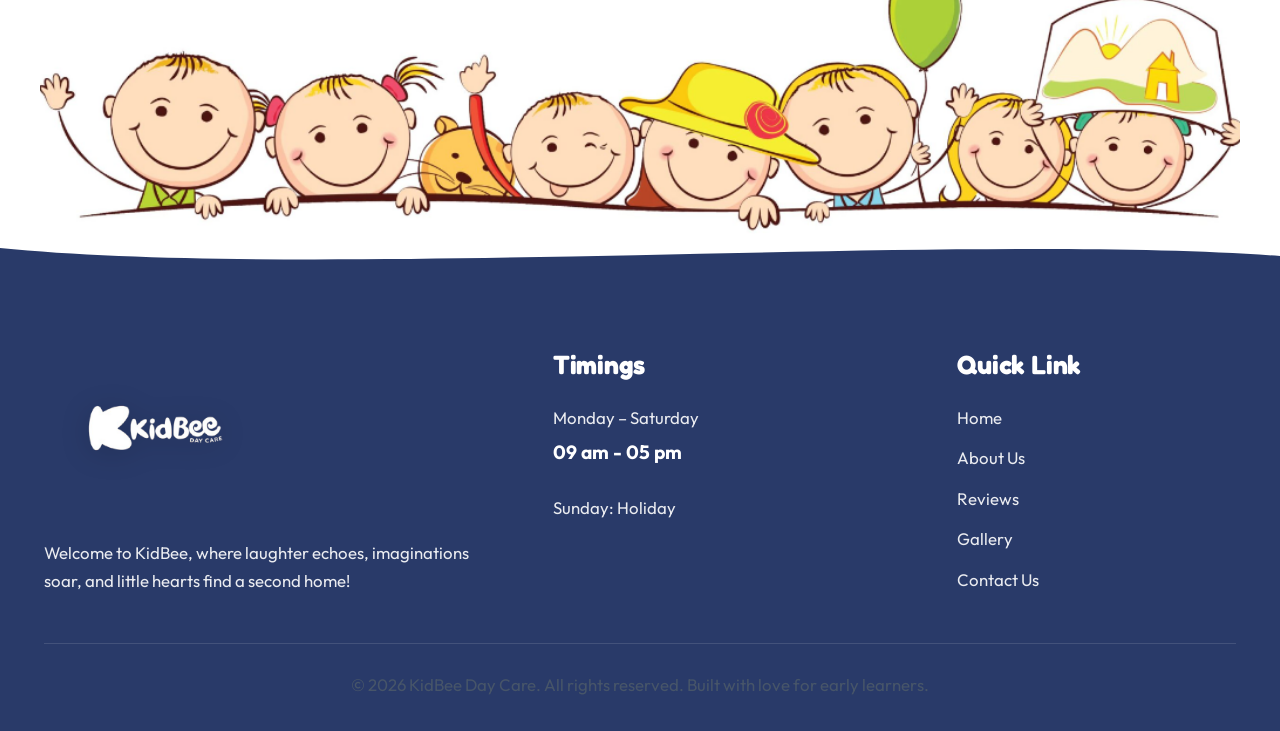
==== commit f7545801: "added admission form" ====
--- a/admission.html
+++ b/admission.html
@@ -57,7 +57,8 @@
 
       <div class="header-actions">
         <a href="index.html" class="btn btn-navy-sm header-admission-btn" id="backToHomeHeaderBtn">
-          <i class="fa-solid fa-arrow-left"></i> <span class="btn-text-full">BACK TO HOME</span><span class="btn-text-short">HOME</span>
+          <i class="fa-solid fa-arrow-left"></i> <span class="btn-text-full">BACK TO HOME</span><span
+            class="btn-text-short">HOME</span>
         </a>
         <button class="mobile-toggle" id="mobileToggle" aria-label="Toggle navigation menu">
           <i class="fa-solid fa-bars"></i>
@@ -69,11 +70,13 @@
   <!-- ==========================================================================
        Page Banner / Breadcrumb Section
        ========================================================================== -->
-  <section class="section-padding" style="background: var(--bg-soft); padding: 3rem 0 2rem 0; border-bottom: 1px solid var(--border-color);">
+  <section class="section-padding"
+    style="background: var(--bg-soft); padding: 3rem 0 2rem 0; border-bottom: 1px solid var(--border-color);">
     <div class="container">
       <div class="section-header" style="margin-bottom: 0;">
         <span class="badge-pill badge-coral"><i class="fa-solid fa-id-card"></i> ADMISSIONS OPEN</span>
-        <h1 style="font-size: 2.8rem; margin: 0.8rem 0 0.75rem 0; color: var(--color-navy);">Daycare <span>Admission Form</span></h1>
+        <h1 style="font-size: 2.8rem; margin: 0.8rem 0 0.75rem 0; color: var(--color-navy);">Daycare <span>Admission
+            Form</span></h1>
         <p style="max-width: 680px; margin: 0 auto; color: var(--text-body);">
           Please complete all details below to register your child for daycare admission at KidBee Day Care.
         </p>
@@ -87,7 +90,11 @@
   <section class="section-padding admission-section" id="admission">
     <div class="container">
       <div class="inquiry-form-card comprehensive-form-card" style="max-width: 960px; margin: 0 auto;">
-        <form id="admissionRegistrationForm">
+        <form id="admissionRegistrationForm" action="https://formsubmit.co/Kidbeedaycare@gmail.com" method="POST">
+          <!-- Email Form Configuration -->
+          <input type="hidden" name="_subject" value="New Daycare Admission Registration - KidBee Day Care">
+          <input type="hidden" name="_template" value="table">
+          <input type="hidden" name="_captcha" value="false">
 
           <!-- SECTION 1: CHILD DETAILS -->
           <div class="form-section-block">
@@ -96,22 +103,24 @@
             <div class="form-row">
               <div class="form-group">
                 <label for="childName">Child Name *</label>
-                <input type="text" id="childName" class="form-control" placeholder="Full name of child" required>
+                <input type="text" id="childName" name="Child_Name" class="form-control"
+                  placeholder="Full name of child" required>
               </div>
               <div class="form-group">
                 <label for="childDob">Date of Birth *</label>
-                <input type="date" id="childDob" class="form-control" required>
+                <input type="date" id="childDob" name="Date_of_Birth" class="form-control" required>
               </div>
             </div>
 
             <div class="form-row">
               <div class="form-group">
                 <label for="childAge">Age *</label>
-                <input type="text" id="childAge" class="form-control" placeholder="e.g. 2 Years 4 Months" required>
+                <input type="text" id="childAge" name="Child_Age" class="form-control"
+                  placeholder="e.g. 2 Years 4 Months" required>
               </div>
               <div class="form-group">
                 <label for="childGender">Gender *</label>
-                <select id="childGender" class="form-control" required>
+                <select id="childGender" name="Child_Gender" class="form-control" required>
                   <option value="">Select Gender</option>
                   <option value="Male">Male</option>
                   <option value="Female">Female</option>
@@ -120,7 +129,7 @@
               </div>
               <div class="form-group">
                 <label for="childBlood">Blood Group</label>
-                <select id="childBlood" class="form-control">
+                <select id="childBlood" name="Blood_Group" class="form-control">
                   <option value="">Select Blood Group</option>
                   <option value="A+">A+</option>
                   <option value="A-">A-</option>
@@ -137,12 +146,12 @@
             <div class="form-row">
               <div class="form-group">
                 <label for="childAllergies">Allergies (if any)</label>
-                <input type="text" id="childAllergies" class="form-control"
+                <input type="text" id="childAllergies" name="Allergies" class="form-control"
                   placeholder="List any food or dust allergies">
               </div>
               <div class="form-group">
                 <label for="childMedical">Medical Condition (if any)</label>
-                <input type="text" id="childMedical" class="form-control"
+                <input type="text" id="childMedical" name="Medical_Condition" class="form-control"
                   placeholder="Describe medical condition or notes">
               </div>
             </div>
@@ -156,15 +165,18 @@
             <div class="form-row">
               <div class="form-group">
                 <label for="fatherName">Father's Name *</label>
-                <input type="text" id="fatherName" class="form-control" placeholder="Father's full name" required>
+                <input type="text" id="fatherName" name="Father_Name" class="form-control"
+                  placeholder="Father's full name" required>
               </div>
               <div class="form-group">
                 <label for="fatherPhone">Father's Phone Number *</label>
-                <input type="tel" id="fatherPhone" class="form-control" placeholder="Mobile phone number" required>
+                <input type="tel" id="fatherPhone" name="Father_Phone" class="form-control"
+                  placeholder="Mobile phone number" required>
               </div>
               <div class="form-group">
                 <label for="fatherOccupation">Occupation</label>
-                <input type="text" id="fatherOccupation" class="form-control" placeholder="Father's occupation">
+                <input type="text" id="fatherOccupation" name="Father_Occupation" class="form-control"
+                  placeholder="Father's occupation">
               </div>
             </div>
 
@@ -173,21 +185,24 @@
             <div class="form-row">
               <div class="form-group">
                 <label for="motherName">Mother's Name *</label>
-                <input type="text" id="motherName" class="form-control" placeholder="Mother's full name" required>
+                <input type="text" id="motherName" name="Mother_Name" class="form-control"
+                  placeholder="Mother's full name" required>
               </div>
               <div class="form-group">
                 <label for="motherPhone">Mother's Phone Number *</label>
-                <input type="tel" id="motherPhone" class="form-control" placeholder="Mobile phone number" required>
+                <input type="tel" id="motherPhone" name="Mother_Phone" class="form-control"
+                  placeholder="Mobile phone number" required>
               </div>
               <div class="form-group">
                 <label for="motherOccupation">Occupation</label>
-                <input type="text" id="motherOccupation" class="form-control" placeholder="Mother's occupation">
+                <input type="text" id="motherOccupation" name="Mother_Occupation" class="form-control"
+                  placeholder="Mother's occupation">
               </div>
             </div>
 
             <div class="form-group" style="margin-top: 1rem;">
               <label for="residentialAddress">Residential Address *</label>
-              <textarea id="residentialAddress" class="form-control" rows="2"
+              <textarea id="residentialAddress" name="Residential_Address" class="form-control" rows="2"
                 placeholder="Full residential home address..." required></textarea>
             </div>
 
@@ -196,18 +211,18 @@
             <div class="form-row">
               <div class="form-group">
                 <label for="emergencyName">Contact Name *</label>
-                <input type="text" id="emergencyName" class="form-control" placeholder="Emergency contact name"
-                  required>
+                <input type="text" id="emergencyName" name="Emergency_Contact_Name" class="form-control"
+                  placeholder="Emergency contact name" required>
               </div>
               <div class="form-group">
                 <label for="emergencyRelation">Relationship *</label>
-                <input type="text" id="emergencyRelation" class="form-control" placeholder="e.g. Grandparent / Uncle"
-                  required>
+                <input type="text" id="emergencyRelation" name="Emergency_Relationship" class="form-control"
+                  placeholder="e.g. Grandparent / Uncle" required>
               </div>
               <div class="form-group">
                 <label for="emergencyPhone">Phone Number *</label>
-                <input type="tel" id="emergencyPhone" class="form-control" placeholder="Emergency phone number"
-                  required>
+                <input type="tel" id="emergencyPhone" name="Emergency_Phone" class="form-control"
+                  placeholder="Emergency phone number" required>
               </div>
             </div>
           </div>
@@ -221,33 +236,39 @@
             <div class="form-row">
               <div class="form-group">
                 <label for="pickup1Name">1. Name</label>
-                <input type="text" id="pickup1Name" class="form-control" placeholder="Authorized person 1 name">
+                <input type="text" id="pickup1Name" name="Pickup_Person_1_Name" class="form-control"
+                  placeholder="Authorized person 1 name">
               </div>
               <div class="form-group">
                 <label for="pickup1Phone">1. Phone</label>
-                <input type="tel" id="pickup1Phone" class="form-control" placeholder="Phone number">
+                <input type="tel" id="pickup1Phone" name="Pickup_Person_1_Phone" class="form-control"
+                  placeholder="Phone number">
               </div>
             </div>
 
             <div class="form-row">
               <div class="form-group">
                 <label for="pickup2Name">2. Name</label>
-                <input type="text" id="pickup2Name" class="form-control" placeholder="Authorized person 2 name">
+                <input type="text" id="pickup2Name" name="Pickup_Person_2_Name" class="form-control"
+                  placeholder="Authorized person 2 name">
               </div>
               <div class="form-group">
                 <label for="pickup2Phone">2. Phone</label>
-                <input type="tel" id="pickup2Phone" class="form-control" placeholder="Phone number">
+                <input type="tel" id="pickup2Phone" name="Pickup_Person_2_Phone" class="form-control"
+                  placeholder="Phone number">
               </div>
             </div>
 
             <div class="form-row">
               <div class="form-group">
                 <label for="pickup3Name">3. Name</label>
-                <input type="text" id="pickup3Name" class="form-control" placeholder="Authorized person 3 name">
+                <input type="text" id="pickup3Name" name="Pickup_Person_3_Name" class="form-control"
+                  placeholder="Authorized person 3 name">
               </div>
               <div class="form-group">
                 <label for="pickup3Phone">3. Phone</label>
-                <input type="tel" id="pickup3Phone" class="form-control" placeholder="Phone number">
+                <input type="tel" id="pickup3Phone" name="Pickup_Person_3_Phone" class="form-control"
+                  placeholder="Phone number">
               </div>
             </div>
           </div>
@@ -260,15 +281,15 @@
               <label>Select Plan Option *</label>
               <div class="radio-options-grid">
                 <label class="radio-card-label">
-                  <input type="radio" name="timingPlan" value="Full Day" required>
+                  <input type="radio" name="Timing_Plan" value="Full Day" required>
                   <span>Full Day</span>
                 </label>
                 <label class="radio-card-label">
-                  <input type="radio" name="timingPlan" value="Half Day">
+                  <input type="radio" name="Timing_Plan" value="Half Day">
                   <span>Half Day</span>
                 </label>
                 <label class="radio-card-label">
-                  <input type="radio" name="timingPlan" value="After School Care">
+                  <input type="radio" name="Timing_Plan" value="After School Care">
                   <span>After School Care</span>
                 </label>
               </div>
@@ -276,7 +297,8 @@
 
             <div class="form-group" style="margin-top: 1rem;">
               <label for="preferredTiming">Preferred Timing (Specify Hours)</label>
-              <input type="text" id="preferredTiming" class="form-control" placeholder="e.g. 8:00 AM - 4:00 PM">
+              <input type="text" id="preferredTiming" name="Preferred_Timing_Hours" class="form-control"
+                placeholder="e.g. 8:00 AM - 4:00 PM">
             </div>
           </div>
 
@@ -287,20 +309,20 @@
             <div class="form-group">
               <label>Is the child currently under any medication? *</label>
               <div class="radio-inline-group">
-                <label><input type="radio" name="underMedication" value="Yes" required> Yes</label>
-                <label><input type="radio" name="underMedication" value="No"> No</label>
-              </div>
-              <input type="text" id="medicationDetails" class="form-control"
+                <label><input type="radio" name="Under_Medication" value="Yes" required> Yes</label>
+                <label><input type="radio" name="Under_Medication" value="No"> No</label>
+              </div>
+              <input type="text" id="medicationDetails" name="Medication_Details" class="form-control"
                 placeholder="If yes, specify medication details" style="margin-top: 0.5rem;">
             </div>
 
             <div class="form-group" style="margin-top: 1.25rem;">
               <label>Any food restrictions? *</label>
               <div class="radio-inline-group">
-                <label><input type="radio" name="foodRestrictions" value="Yes" required> Yes</label>
-                <label><input type="radio" name="foodRestrictions" value="No"> No</label>
-              </div>
-              <input type="text" id="foodRestrictionDetails" class="form-control"
+                <label><input type="radio" name="Food_Restrictions" value="Yes" required> Yes</label>
+                <label><input type="radio" name="Food_Restrictions" value="No"> No</label>
+              </div>
+              <input type="text" id="foodRestrictionDetails" name="Food_Restriction_Details" class="form-control"
                 placeholder="If yes, specify food restriction details" style="margin-top: 0.5rem;">
             </div>
           </div>
@@ -311,7 +333,8 @@
 
             <div class="consent-box">
               <label class="checkbox-label">
-                <input type="checkbox" id="consentCheckbox" required>
+                <input type="checkbox" id="consentCheckbox" name="Consent_Agreed"
+                  value="Yes, I agree to daycare rules and regulations" required>
                 <span>I hereby declare that the information provided above is true. I agree to follow the rules and
                   regulations of the daycare centre.</span>
               </label>
@@ -320,17 +343,17 @@
             <div class="form-row" style="margin-top: 1.25rem;">
               <div class="form-group">
                 <label for="parentSignature">Parent / Guardian Signature (Full Name) *</label>
-                <input type="text" id="parentSignature" class="form-control"
+                <input type="text" id="parentSignature" name="Parent_Signature" class="form-control"
                   placeholder="Type parent's full name as signature" required>
               </div>
               <div class="form-group">
                 <label for="declarationDate">Date *</label>
-                <input type="date" id="declarationDate" class="form-control" required>
-              </div>
-            </div>
-          </div>
-
-          <button type="submit" class="btn btn-navy"
+                <input type="date" id="declarationDate" name="Declaration_Date" class="form-control" required>
+              </div>
+            </div>
+          </div>
+
+          <button type="submit" class="btn btn-navy" id="submitAdmissionBtn"
             style="width: 100%; justify-content: center; margin-top: 1.5rem;"><i class="fa-solid fa-paper-plane"></i>
             Submit Daycare Admission Form</button>
         </form>
@@ -360,7 +383,7 @@
           <!-- Column 1: Logo & Warm Tagline -->
           <div class="footer-col-ref footer-brand-ref">
             <div class="footer-logo-box">
-              <img src="img/navbar-removebg-preview.png" alt="KidBee Day Care Logo" class="footer-ref-logo">
+              <img src="img/logo_footer.png" alt="KidBee Day Care Logo" class="footer-ref-logo">
             </div>
             <p class="footer-ref-desc">
               Welcome to KidBee, where laughter echoes, imaginations soar, and little hearts find a second home!
@@ -371,9 +394,9 @@
           <div class="footer-col-ref">
             <h3 class="footer-col-title">Timings</h3>
             <div class="timings-block">
-              <p class="timing-label">Open on all days</p>
-              <p class="timing-time">08 am - 02 pm</p>
-              <p class="timing-extended">Extended care available from 2 pm to 6 pm</p>
+              <p class="timing-label">Monday – Saturday</p>
+              <p class="timing-time">09 am - 05 pm</p>
+              <p class="timing-extended">Sunday: Holiday</p>
             </div>
           </div>
 
@@ -402,7 +425,7 @@
        Floating Contact & Back-to-Top Widgets
        ========================================================================== -->
   <div class="floating-widgets">
-    <a href="https://wa.me/917559907591" target="_blank" class="btn-floating-whatsapp" aria-label="Chat on WhatsApp">
+    <a href="https://wa.me/918136819858" target="_blank" class="btn-floating-whatsapp" aria-label="Chat on WhatsApp">
       <i class="fa-brands fa-whatsapp"></i>
     </a>
     <button class="btn-back-top" id="backTopBtn" aria-label="Back to top">
@@ -411,25 +434,49 @@
   </div>
 
   <!-- ==========================================================================
-       Admission Registration Confirmation Success Modal
+       Admission Registration Confirmation & WhatsApp PDF Modal
        ========================================================================== -->
   <div class="modal-overlay" id="successModal">
-    <div class="modal-box">
-      <div class="modal-icon">
-        <img src="img/favicon.jpg" alt="KidBee Icon Badge" style="width: 60px; height: 60px; border-radius: 50%;">
-      </div>
-      <h3 style="font-size: 1.8rem; margin-bottom: 0.5rem; font-family: var(--font-heading); color: var(--color-navy);">
-        Registration Submitted!</h3>
-      <p style="margin-bottom: 1.5rem;">Thank you <strong id="modalParentName"
-          style="color: var(--color-navy);">Parent</strong>! Your daycare admission registration for <strong
-          id="modalChildName" style="color: var(--color-primary);">Child</strong> has been received successfully. Our
-        admissions team will contact you within 24 hours.</p>
-      <button class="btn btn-navy" id="closeModalBtn">Awesome!</button>
+    <div class="modal-box" style="max-width: 520px; text-align: center;">
+      <div class="modal-icon" style="margin-bottom: 1.25rem;">
+        <div style="width: 74px; height: 74px; background: #E8F8EE; color: #25D366; border-radius: 50%; display: inline-flex; align-items: center; justify-content: center; font-size: 2.3rem; box-shadow: 0 8px 20px rgba(37, 211, 102, 0.25);">
+          <i class="fa-solid fa-file-pdf"></i>
+        </div>
+      </div>
+      <h3 style="font-size: 1.65rem; margin-bottom: 0.5rem; font-family: var(--font-heading); color: var(--color-navy);">
+        Admission Form PDF Downloaded!
+      </h3>
+      <p style="margin-bottom: 1.25rem; font-size: 0.98rem; color: #4B5563; line-height: 1.55;">
+        Thank you <strong id="modalParentName" style="color: var(--color-navy);">Parent</strong>! The official admission application for <strong id="modalChildName" style="color: var(--color-primary);">Child</strong> has been downloaded to your device.
+      </p>
+
+      <div style="background: #F0FDF4; border: 1.5px solid #BBF7D0; border-radius: 14px; padding: 1.1rem; margin-bottom: 1.5rem; text-align: left;">
+        <div style="display: flex; gap: 0.75rem; align-items: start;">
+          <i class="fa-brands fa-whatsapp" style="font-size: 1.5rem; color: #25D366; margin-top: 2px;"></i>
+          <div>
+            <strong style="color: #166534; font-size: 0.95rem; display: block; margin-bottom: 0.25rem;">Final Step: Send PDF via WhatsApp</strong>
+            <p style="font-size: 0.86rem; color: #15803D; margin: 0; line-height: 1.45;">
+              Opening WhatsApp with <strong>KidBee Day Care (+91 81368 19858)</strong>. Please attach and send your downloaded PDF file in the chat.
+            </p>
+          </div>
+        </div>
+      </div>
+
+      <div style="display: flex; flex-direction: column; gap: 0.75rem;">
+        <a href="#" id="modalWhatsappBtn" target="_blank" class="btn" style="background-color: #25D366; color: #FFFFFF; font-weight: 700; width: 100%; justify-content: center; padding: 0.9rem; font-size: 1.05rem; border-radius: 12px; box-shadow: 0 6px 18px rgba(37, 211, 102, 0.35); text-decoration: none;">
+          <i class="fa-brands fa-whatsapp" style="font-size: 1.35rem;"></i> Continue to WhatsApp
+        </a>
+        <button type="button" class="btn btn-navy-outline" id="closeModalBtn" style="width: 100%; justify-content: center; font-size: 0.9rem; padding: 0.65rem;">
+          Close
+        </button>
+      </div>
     </div>
   </div>
 
+  <!-- HTML2PDF Library for Client-Side Admission PDF Generation -->
+  <script src="js/html2pdf.bundle.min.js"></script>
   <!-- Custom Main JS Script -->
   <script src="js/main.js"></script>
 </body>
 
-</html>
+</html>
--- a/css/style.css
+++ b/css/style.css
@@ -1082,6 +1082,10 @@
   color: var(--text-muted);
 }
 
+.testimonial-swipe-hint {
+  display: none;
+}
+
 /* ==========================================================================
    Minimal Photo Gallery Section (Matching Reference Image)
    ========================================================================== */
@@ -1475,15 +1479,25 @@
 }
 
 .footer-logo-box {
-  margin-bottom: 1.25rem;
+  margin-bottom: 1.5rem;
+  display: inline-block;
 }
 
 .footer-ref-logo {
-  max-height: 60px;
+  max-height: 160px;
   width: auto;
+  max-width: 320px;
+  object-fit: contain;
+  display: block;
   background: transparent;
   padding: 0;
   box-shadow: none;
+  filter: drop-shadow(0 4px 14px rgba(0, 0, 0, 0.15));
+  transition: transform 0.3s ease;
+}
+
+.footer-ref-logo:hover {
+  transform: scale(1.03);
 }
 
 .footer-ref-desc {
@@ -1897,6 +1911,41 @@
     padding: 3rem 0 3.5rem 0;
   }
 
+  /* Cloud Adjustments for Mobile (Prevents Overlap/Coinciding with KidBee Animations & Badges) */
+  .cloud-bg {
+    font-size: 2.8rem;
+    opacity: 0.35;
+    z-index: 0;
+    pointer-events: none;
+  }
+
+  .cloud-1 {
+    top: 2%;
+    left: auto;
+    right: 5%;
+    font-size: 2.6rem;
+  }
+
+  .cloud-2 {
+    top: 38%;
+    right: auto;
+    left: -15px;
+    font-size: 2.4rem;
+  }
+
+  .cloud-3 {
+    bottom: 2%;
+    left: auto;
+    right: 8%;
+    font-size: 2.5rem;
+  }
+
+  .hero-content,
+  .hero-illustration-wrapper {
+    position: relative;
+    z-index: 2;
+  }
+
   .hero-sub-title {
     font-size: 1.35rem;
   }
@@ -1946,14 +1995,65 @@
     font-size: 2rem;
   }
 
-  /* Testimonials */
+  /* Testimonials Mobile Horizontal Scroll */
   .testimonial-grid {
-    grid-template-columns: 1fr;
+    display: flex;
+    flex-wrap: nowrap;
+    overflow-x: auto;
+    overflow-y: hidden;
+    scroll-snap-type: x mandatory;
+    -webkit-overflow-scrolling: touch;
     gap: 1.25rem;
+    padding: 0.5rem 0.5rem 1.25rem 0.5rem;
+    margin: 0 -0.5rem;
+    scrollbar-width: thin;
+    scrollbar-color: var(--color-yellow) rgba(0, 0, 0, 0.05);
+  }
+
+  .testimonial-grid::-webkit-scrollbar {
+    height: 5px;
+  }
+
+  .testimonial-grid::-webkit-scrollbar-track {
+    background: rgba(0, 0, 0, 0.04);
+    border-radius: 10px;
+  }
+
+  .testimonial-grid::-webkit-scrollbar-thumb {
+    background: var(--color-yellow);
+    border-radius: 10px;
   }
 
   .testimonial-card {
+    flex: 0 0 85%;
+    min-width: 280px;
+    max-width: 330px;
+    scroll-snap-align: center;
     padding: 1.6rem 1.25rem;
+    box-shadow: 0 8px 24px rgba(45, 61, 104, 0.08);
+  }
+
+  .testimonial-swipe-hint {
+    display: flex;
+    align-items: center;
+    justify-content: center;
+    gap: 0.5rem;
+    font-size: 0.85rem;
+    color: var(--color-primary);
+    font-weight: 600;
+    margin-top: 0.75rem;
+    animation: swipeHintPulse 2s infinite ease-in-out;
+  }
+
+  @keyframes swipeHintPulse {
+    0%, 100% {
+      transform: translateY(0);
+      opacity: 0.8;
+    }
+    50% {
+      transform: translateY(-3px);
+      opacity: 1;
+    }
   }
 
   /* Comprehensive Admission Form Mobile Layout */
@@ -2100,6 +2200,11 @@
     padding: 2.5rem 0 1.5rem 0;
   }
 
+  .footer-ref-logo {
+    max-height: 140px;
+    max-width: 270px;
+  }
+
   .footer-col-title {
     font-size: 1.4rem;
     margin-bottom: 1rem;
@@ -2172,6 +2277,30 @@
     padding: 2.25rem 0 3rem 0;
   }
 
+  /* Cloud Adjustments for Mobile Portrait */
+  .cloud-bg {
+    font-size: 2.2rem;
+    opacity: 0.28;
+  }
+
+  .cloud-1 {
+    top: 1.5%;
+    right: 5%;
+    font-size: 2.2rem;
+  }
+
+  .cloud-2 {
+    top: 42%;
+    left: -10px;
+    font-size: 2rem;
+  }
+
+  .cloud-3 {
+    bottom: 1%;
+    right: 5%;
+    font-size: 2.2rem;
+  }
+
   .hero-main-title {
     font-size: 1.95rem;
     margin-bottom: 1rem;
@@ -2329,6 +2458,18 @@
   .modal-box h3 {
     font-size: 1.45rem !important;
   }
+
+  /* Testimonials & Footer on Mobile Portrait */
+  .testimonial-card {
+    flex: 0 0 88%;
+    min-width: 260px;
+    padding: 1.4rem 1.15rem;
+  }
+
+  .footer-ref-logo {
+    max-height: 130px;
+    max-width: 240px;
+  }
 }
 
 /* --- Extra Small Screens (Max 380px) --- */
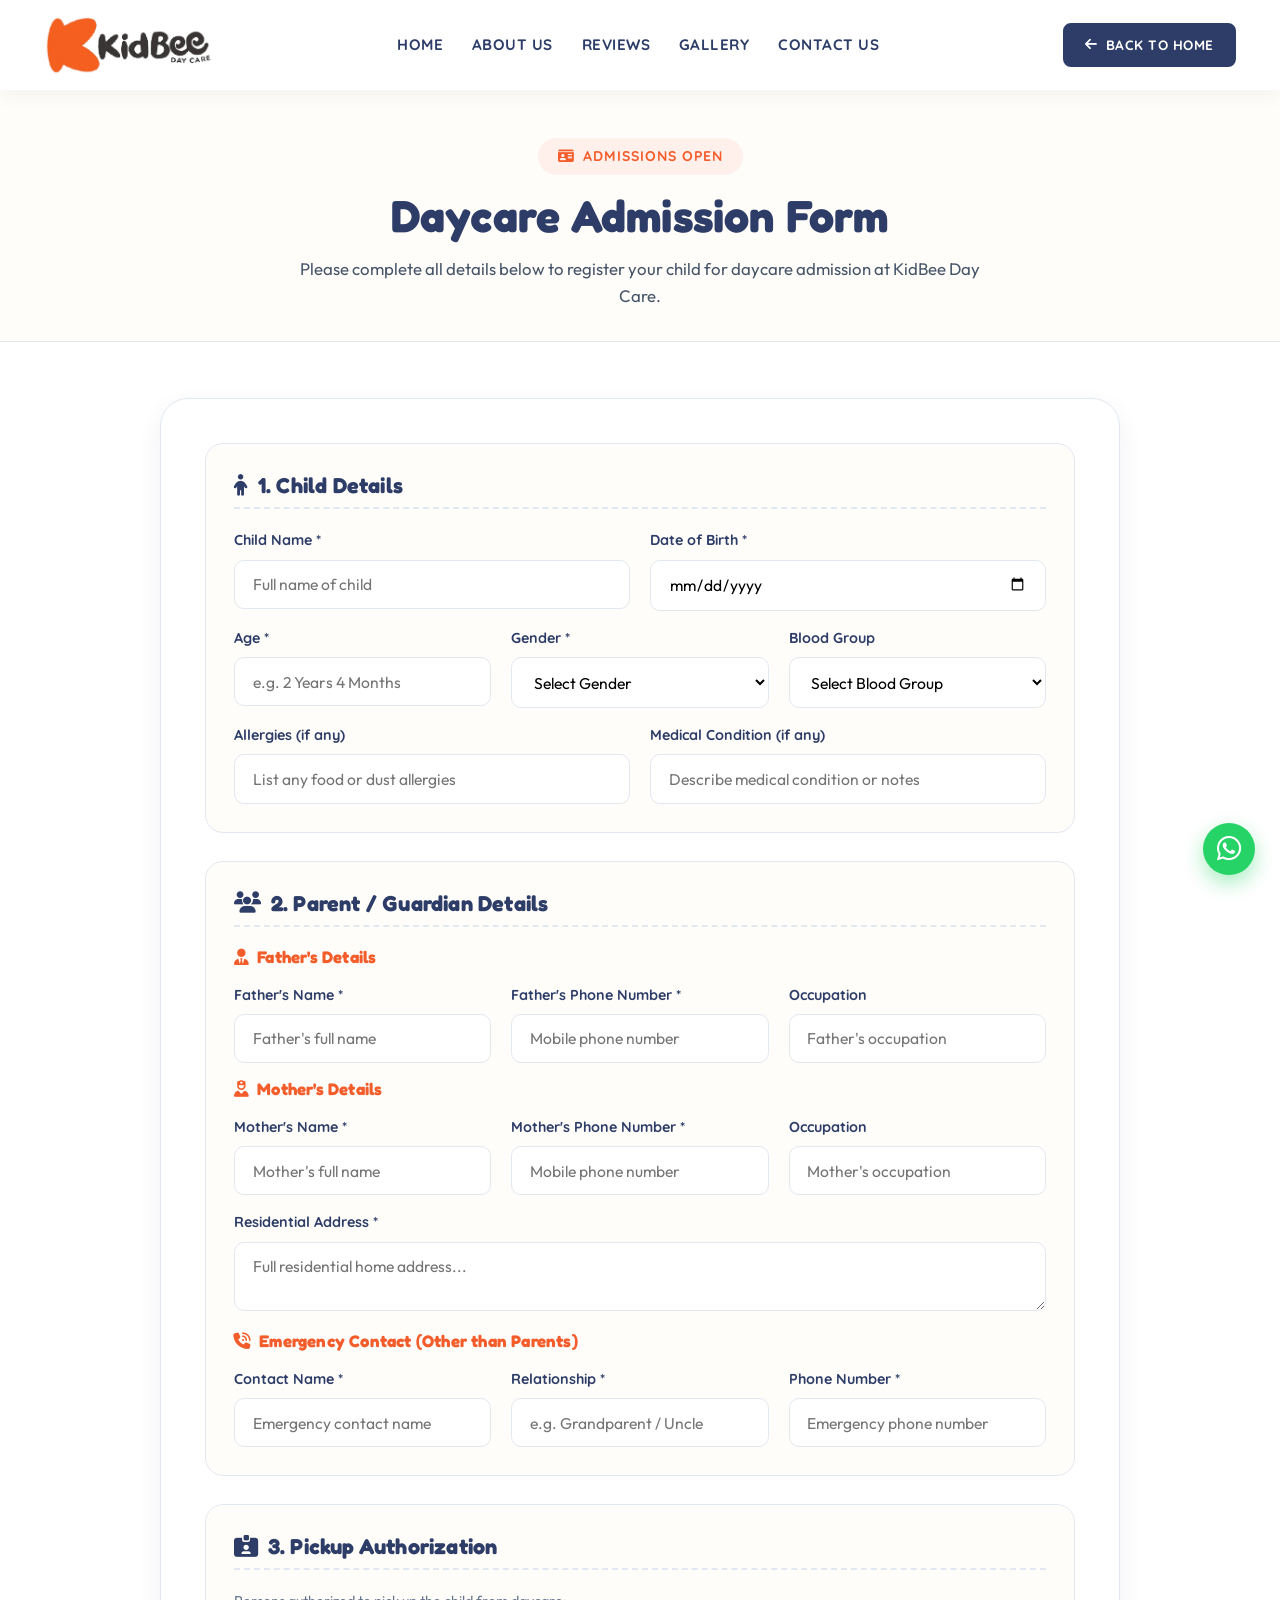
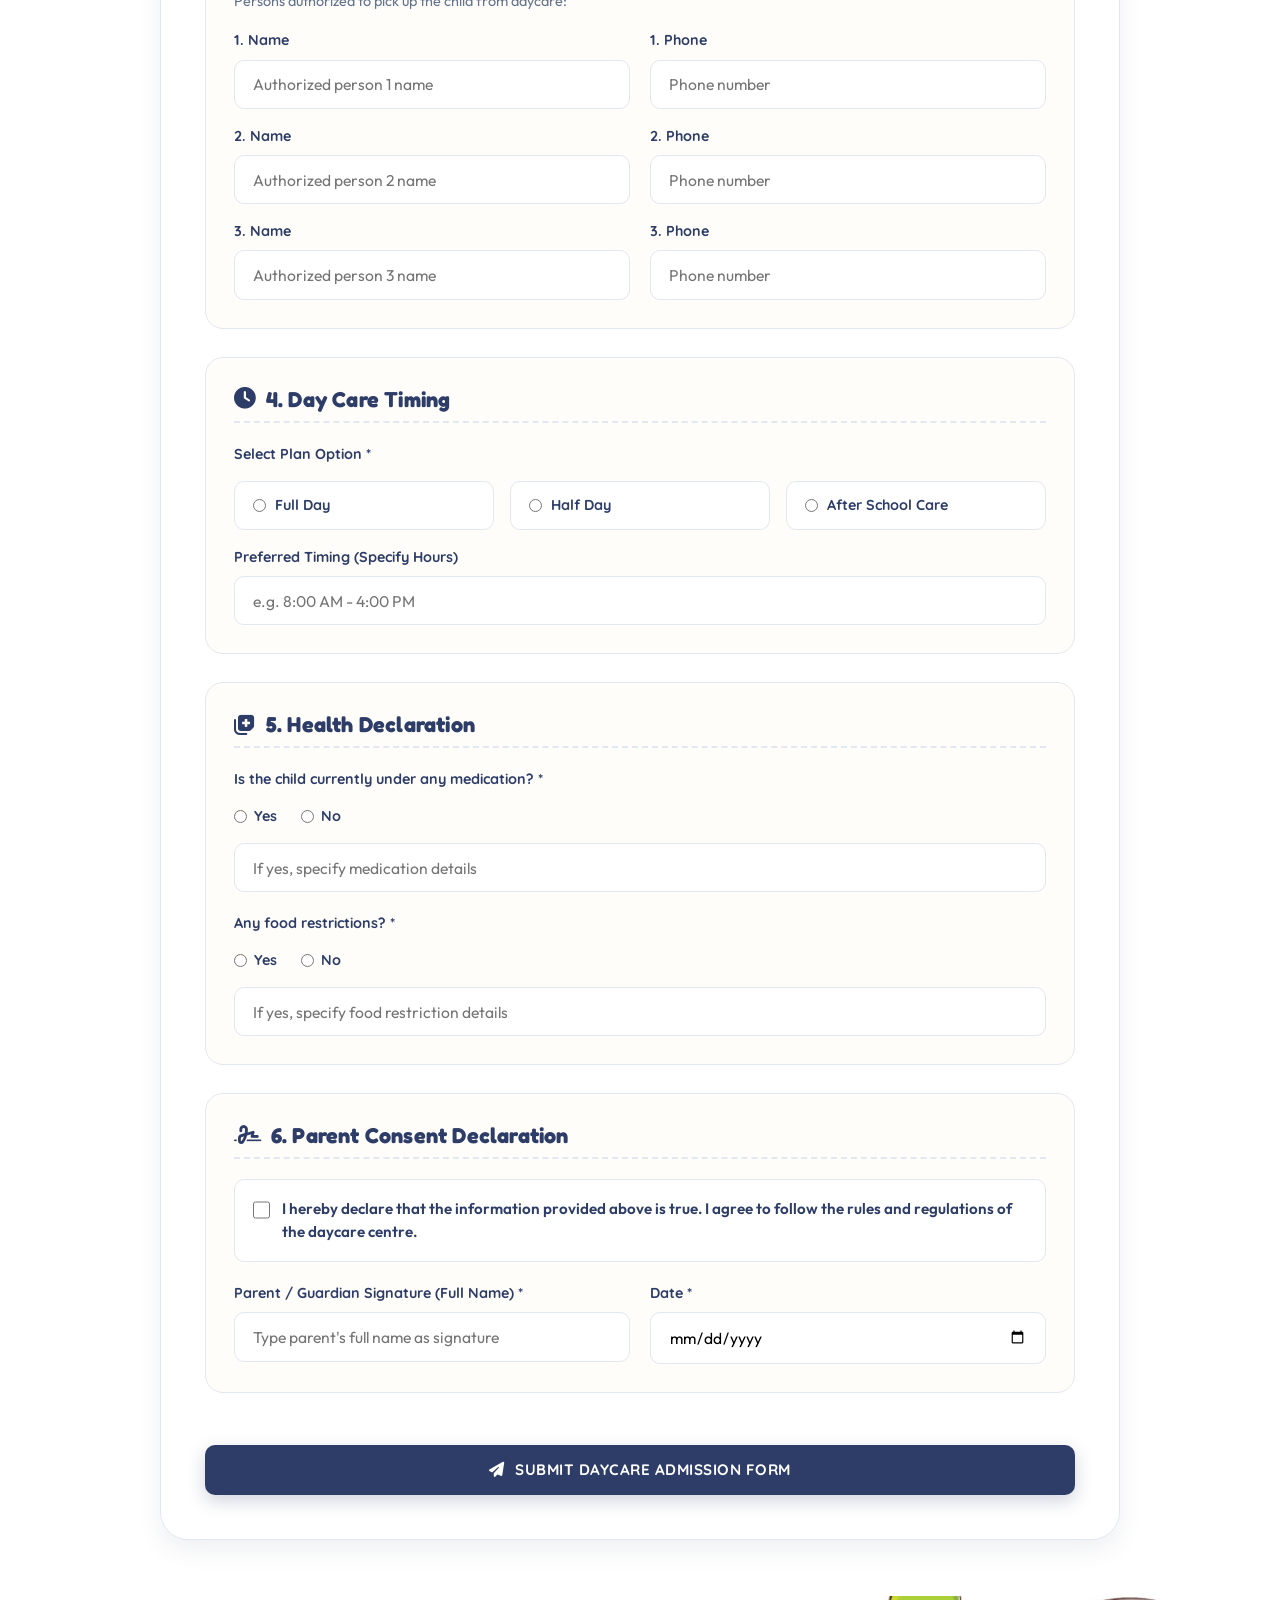
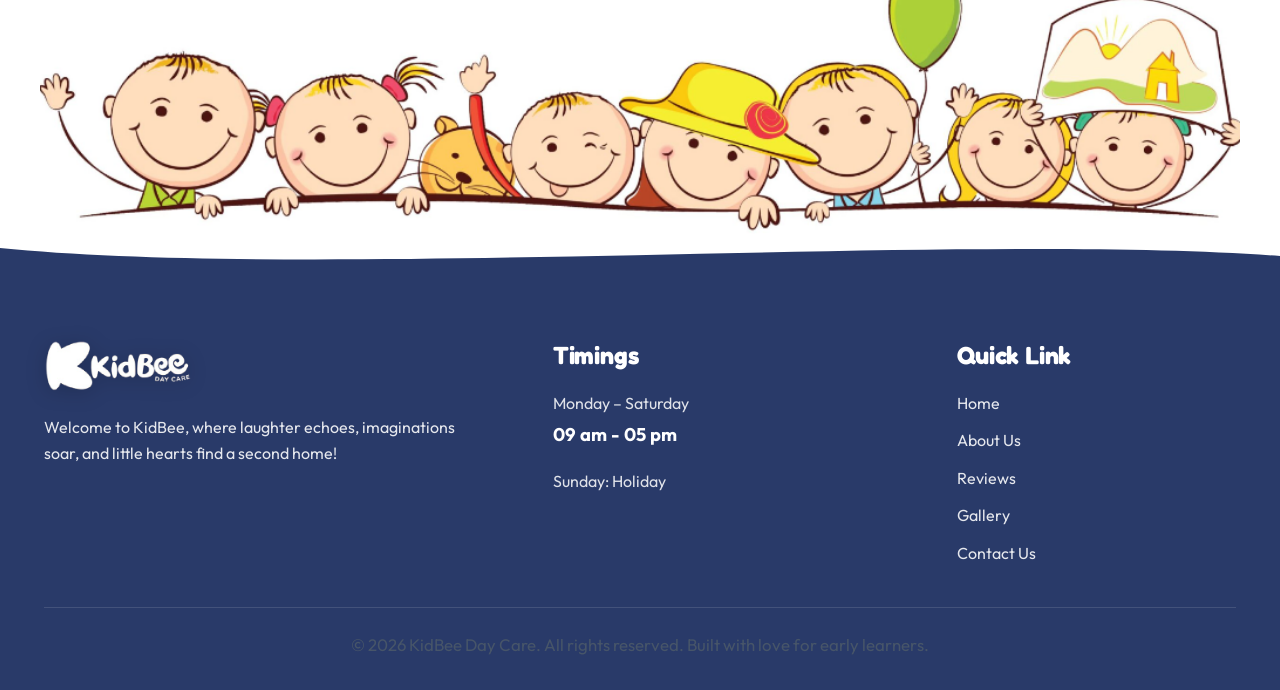
==== commit 3ba30758: "updated footer" ====
--- a/admission.html
+++ b/admission.html
@@ -391,7 +391,7 @@
           </div>
 
           <!-- Column 2: Timings -->
-          <div class="footer-col-ref">
+          <div class="footer-col-ref footer-timings-col">
             <h3 class="footer-col-title">Timings</h3>
             <div class="timings-block">
               <p class="timing-label">Monday – Saturday</p>
@@ -401,7 +401,7 @@
           </div>
 
           <!-- Column 3: Quick Link -->
-          <div class="footer-col-ref">
+          <div class="footer-col-ref footer-links-col">
             <h3 class="footer-col-title">Quick Link</h3>
             <ul class="footer-quick-links">
               <li><a href="index.html#home">Home</a></li>
--- a/css/style.css
+++ b/css/style.css
@@ -1082,8 +1082,30 @@
   color: var(--text-muted);
 }
 
-.testimonial-swipe-hint {
+.testimonial-dots {
   display: none;
+  justify-content: center;
+  align-items: center;
+  gap: 0.5rem;
+  margin-top: 1.25rem;
+}
+
+.testimonial-dot {
+  width: 9px;
+  height: 9px;
+  border-radius: 50%;
+  background: rgba(45, 61, 104, 0.22);
+  border: none;
+  padding: 0;
+  cursor: pointer;
+  transition: all 0.3s cubic-bezier(0.34, 1.56, 0.64, 1);
+}
+
+.testimonial-dot.active {
+  width: 24px;
+  border-radius: 12px;
+  background: var(--color-primary);
+  box-shadow: 0 2px 8px rgba(243, 92, 43, 0.35);
 }
 
 /* ==========================================================================
@@ -1463,14 +1485,14 @@
 .footer-main-content {
   background-color: #293A69;
   color: #FFFFFF;
-  padding: 3.5rem 0 2rem 0;
+  padding: 3rem 0 2rem 0;
 }
 
 .footer-grid-ref {
   display: grid;
   grid-template-columns: 1.3fr 1fr 0.8fr;
   gap: 3.5rem;
-  margin-bottom: 3rem;
+  margin-bottom: 2.5rem;
   align-items: start;
 }
 
@@ -1479,20 +1501,20 @@
 }
 
 .footer-logo-box {
-  margin-bottom: 1.5rem;
+  margin-bottom: 1rem;
   display: inline-block;
 }
 
 .footer-ref-logo {
-  max-height: 160px;
+  height: 52px;
   width: auto;
-  max-width: 320px;
+  max-width: 180px;
   object-fit: contain;
   display: block;
   background: transparent;
   padding: 0;
   box-shadow: none;
-  filter: drop-shadow(0 4px 14px rgba(0, 0, 0, 0.15));
+  filter: drop-shadow(0 3px 10px rgba(0, 0, 0, 0.18));
   transition: transform 0.3s ease;
 }
 
@@ -1501,18 +1523,18 @@
 }
 
 .footer-ref-desc {
-  color: rgba(255, 255, 255, 0.9);
-  font-size: 1.05rem;
-  line-height: 1.65;
+  color: rgba(255, 255, 255, 0.88);
+  font-size: 1rem;
+  line-height: 1.6;
   font-family: var(--font-body);
 }
 
 .footer-col-title {
   color: #FFFFFF;
   font-family: var(--font-heading);
-  font-size: 1.65rem;
+  font-size: 1.55rem;
   font-weight: 700;
-  margin-bottom: 1.5rem;
+  margin-bottom: 1.25rem;
   letter-spacing: -0.2px;
 }
 
@@ -1521,22 +1543,22 @@
 }
 
 .timing-label {
-  font-size: 1.05rem;
-  color: rgba(255, 255, 255, 0.9);
-  margin-bottom: 0.35rem;
+  font-size: 1rem;
+  color: rgba(255, 255, 255, 0.85);
+  margin-bottom: 0.25rem;
 }
 
 .timing-time {
   font-family: var(--font-body);
-  font-size: 1.2rem;
+  font-size: 1.15rem;
   font-weight: 700;
   color: #FFFFFF;
-  margin-bottom: 1.75rem;
+  margin-bottom: 1.25rem;
 }
 
 .timing-extended {
-  font-size: 1.05rem;
-  color: rgba(255, 255, 255, 0.9);
+  font-size: 1rem;
+  color: rgba(255, 255, 255, 0.85);
   line-height: 1.4;
 }
 
@@ -1546,12 +1568,12 @@
   margin: 0;
   display: flex;
   flex-direction: column;
-  gap: 0.85rem;
+  gap: 0.75rem;
 }
 
 .footer-quick-links a {
-  color: rgba(255, 255, 255, 0.9);
-  font-size: 1.05rem;
+  color: rgba(255, 255, 255, 0.88);
+  font-size: 1rem;
   text-decoration: none;
   transition: all 0.25s ease;
   display: inline-block;
@@ -1564,7 +1586,7 @@
 
 .footer-bottom-ref {
   border-top: 1px solid rgba(255, 255, 255, 0.12);
-  padding-top: 1.75rem;
+  padding-top: 1.5rem;
   text-align: center;
   color: rgba(255, 255, 255, 0.7);
   font-size: 0.9rem;
@@ -1883,8 +1905,9 @@
   }
 
   .footer-grid-ref {
-    grid-template-columns: 1fr;
-    gap: 2.25rem;
+    grid-template-columns: 1.2fr 1fr 0.9fr;
+    gap: 2rem;
+    margin-bottom: 2rem;
   }
 }
 
@@ -2033,27 +2056,8 @@
     box-shadow: 0 8px 24px rgba(45, 61, 104, 0.08);
   }
 
-  .testimonial-swipe-hint {
+  .testimonial-dots {
     display: flex;
-    align-items: center;
-    justify-content: center;
-    gap: 0.5rem;
-    font-size: 0.85rem;
-    color: var(--color-primary);
-    font-weight: 600;
-    margin-top: 0.75rem;
-    animation: swipeHintPulse 2s infinite ease-in-out;
-  }
-
-  @keyframes swipeHintPulse {
-    0%, 100% {
-      transform: translateY(0);
-      opacity: 0.8;
-    }
-    50% {
-      transform: translateY(-3px);
-      opacity: 1;
-    }
   }
 
   /* Comprehensive Admission Form Mobile Layout */
@@ -2196,18 +2200,79 @@
   }
 
   /* Footer & Floating Widgets */
+  .footer-wave-divider {
+    height: 38px;
+  }
+
   .footer-main-content {
-    padding: 2.5rem 0 1.5rem 0;
+    padding: 2rem 0 1.25rem 0;
+  }
+
+  .footer-grid-ref {
+    grid-template-columns: 1.15fr 0.85fr;
+    gap: 1.5rem 1.25rem;
+    margin-bottom: 1.5rem;
+  }
+
+  .footer-brand-ref {
+    grid-column: 1 / -1;
+    padding-right: 0;
+  }
+
+  .footer-timings-col {
+    grid-column: 1;
+  }
+
+  .footer-links-col {
+    grid-column: 2;
+  }
+
+  .footer-logo-box {
+    margin-bottom: 0.65rem;
   }
 
   .footer-ref-logo {
-    max-height: 140px;
-    max-width: 270px;
+    height: 44px;
+    width: auto;
+    max-width: 150px;
+  }
+
+  .footer-ref-desc {
+    font-size: 0.94rem;
+    line-height: 1.5;
   }
 
   .footer-col-title {
-    font-size: 1.4rem;
-    margin-bottom: 1rem;
+    font-size: 1.22rem;
+    margin-bottom: 0.75rem;
+  }
+
+  .timing-label {
+    font-size: 0.9rem;
+    margin-bottom: 0.2rem;
+  }
+
+  .timing-time {
+    font-size: 1.05rem;
+    margin-bottom: 0.65rem;
+  }
+
+  .timing-extended {
+    font-size: 0.9rem;
+    line-height: 1.35;
+  }
+
+  .footer-quick-links {
+    gap: 0.45rem;
+  }
+
+  .footer-quick-links a {
+    font-size: 0.92rem;
+  }
+
+  .footer-bottom-ref {
+    padding-top: 1.25rem;
+    font-size: 0.84rem;
   }
 
   .floating-widgets {
@@ -2466,9 +2531,64 @@
     padding: 1.4rem 1.15rem;
   }
 
+  .footer-wave-divider {
+    height: 30px;
+  }
+
+  .footer-main-content {
+    padding: 1.6rem 0 1rem 0;
+  }
+
+  .footer-grid-ref {
+    gap: 1.25rem 1rem;
+    margin-bottom: 1.25rem;
+  }
+
+  .footer-logo-box {
+    margin-bottom: 0.5rem;
+  }
+
   .footer-ref-logo {
-    max-height: 130px;
-    max-width: 240px;
+    height: 38px;
+    width: auto;
+    max-width: 135px;
+  }
+
+  .footer-ref-desc {
+    font-size: 0.88rem;
+    line-height: 1.5;
+  }
+
+  .footer-col-title {
+    font-size: 1.12rem;
+    margin-bottom: 0.6rem;
+  }
+
+  .timing-label {
+    font-size: 0.85rem;
+  }
+
+  .timing-time {
+    font-size: 0.96rem;
+    margin-bottom: 0.45rem;
+  }
+
+  .timing-extended {
+    font-size: 0.85rem;
+  }
+
+  .footer-quick-links {
+    gap: 0.35rem;
+  }
+
+  .footer-quick-links a {
+    font-size: 0.88rem;
+  }
+
+  .footer-bottom-ref {
+    padding-top: 1rem;
+    font-size: 0.78rem;
+    line-height: 1.45;
   }
 }
 
@@ -2495,4 +2615,20 @@
   .section-header h2 {
     font-size: 1.75rem;
   }
+
+  .footer-grid-ref {
+    gap: 1rem 0.65rem;
+  }
+
+  .footer-col-title {
+    font-size: 1.05rem;
+  }
+
+  .timing-time {
+    font-size: 0.9rem;
+  }
+
+  .footer-quick-links a {
+    font-size: 0.82rem;
+  }
 }
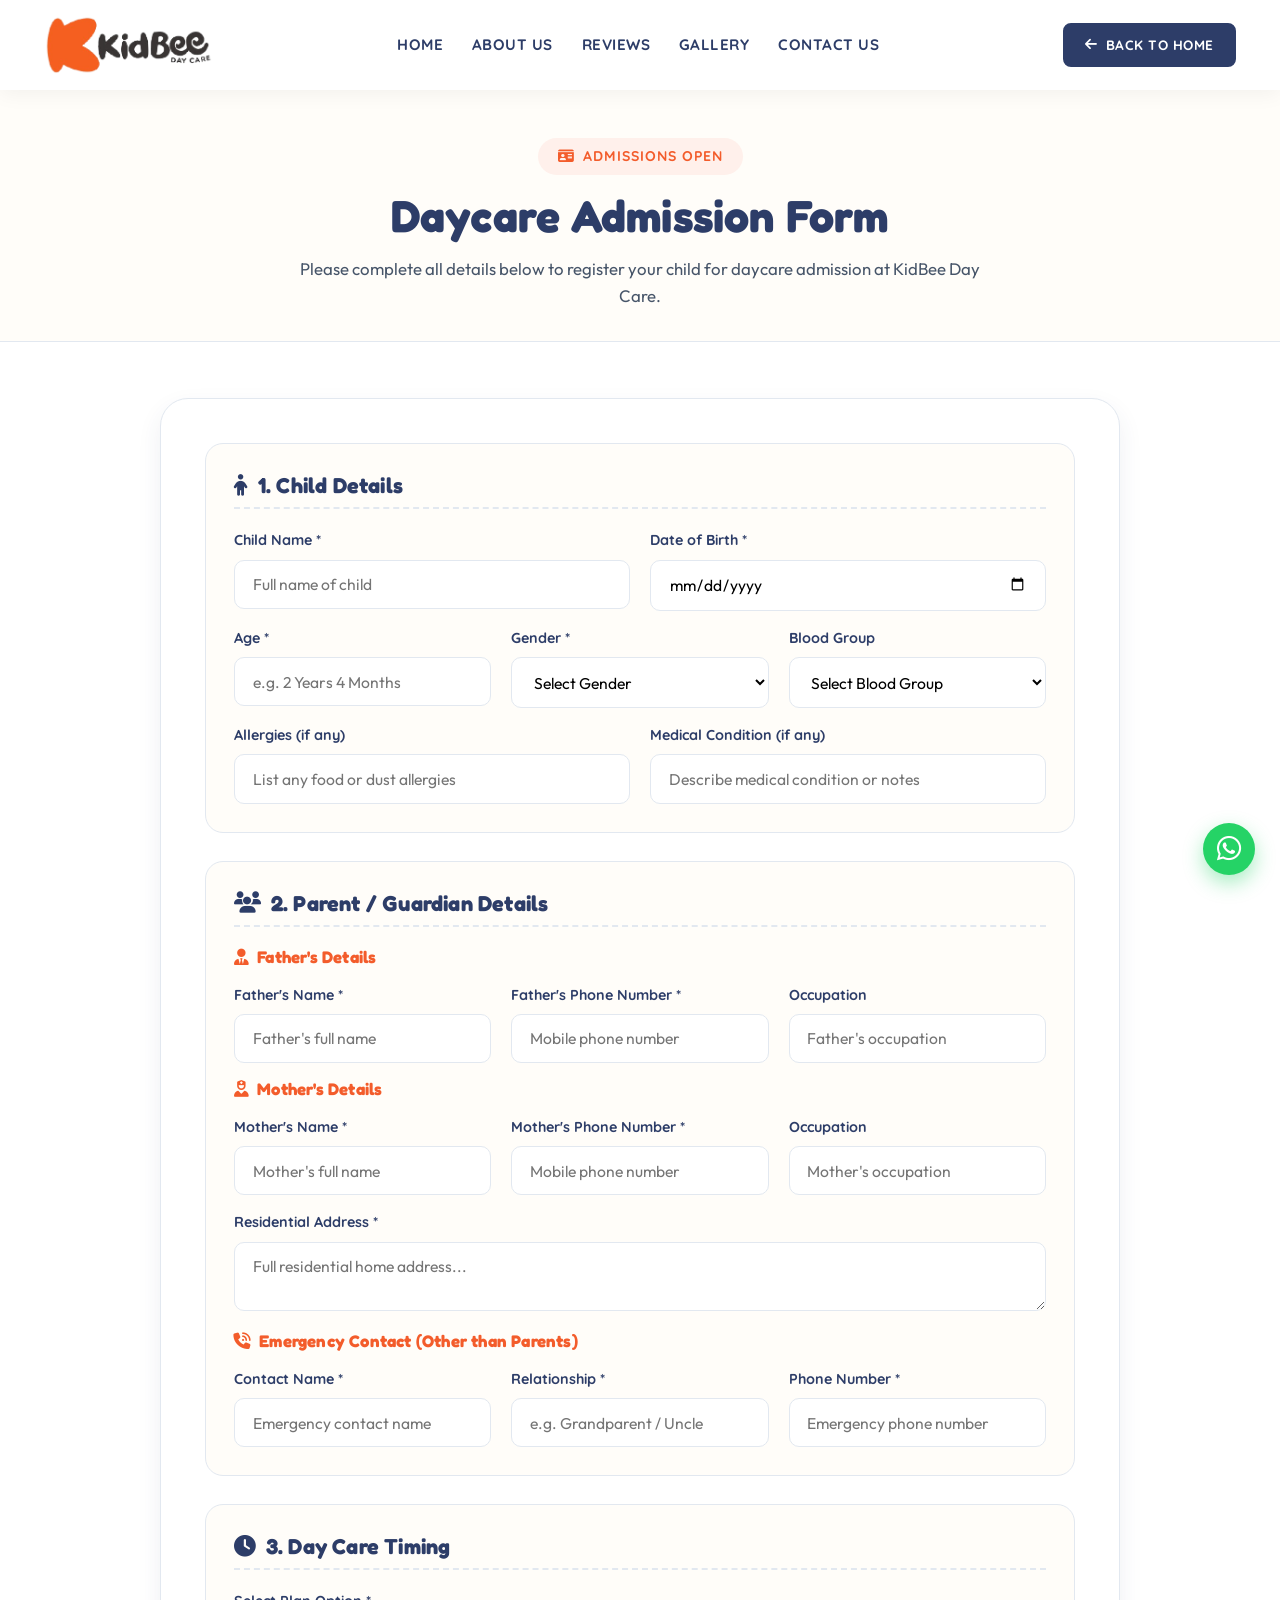
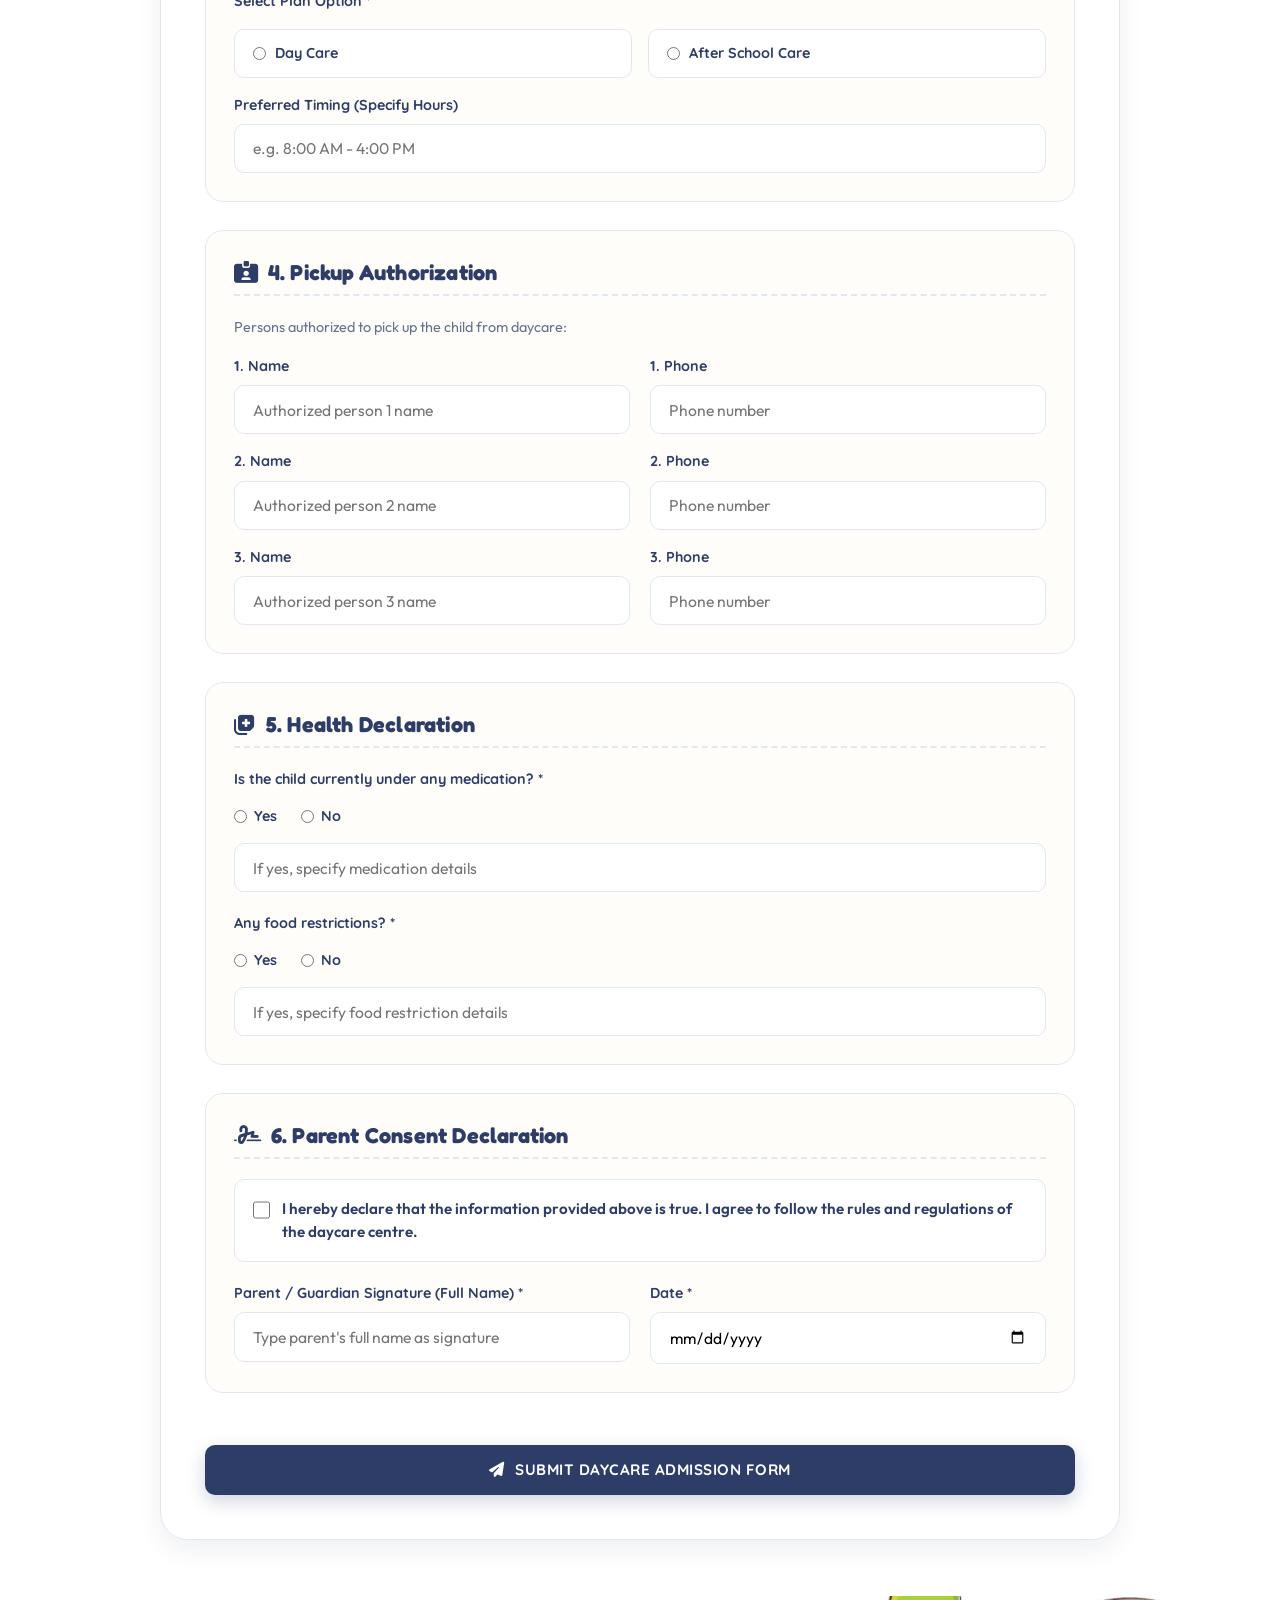
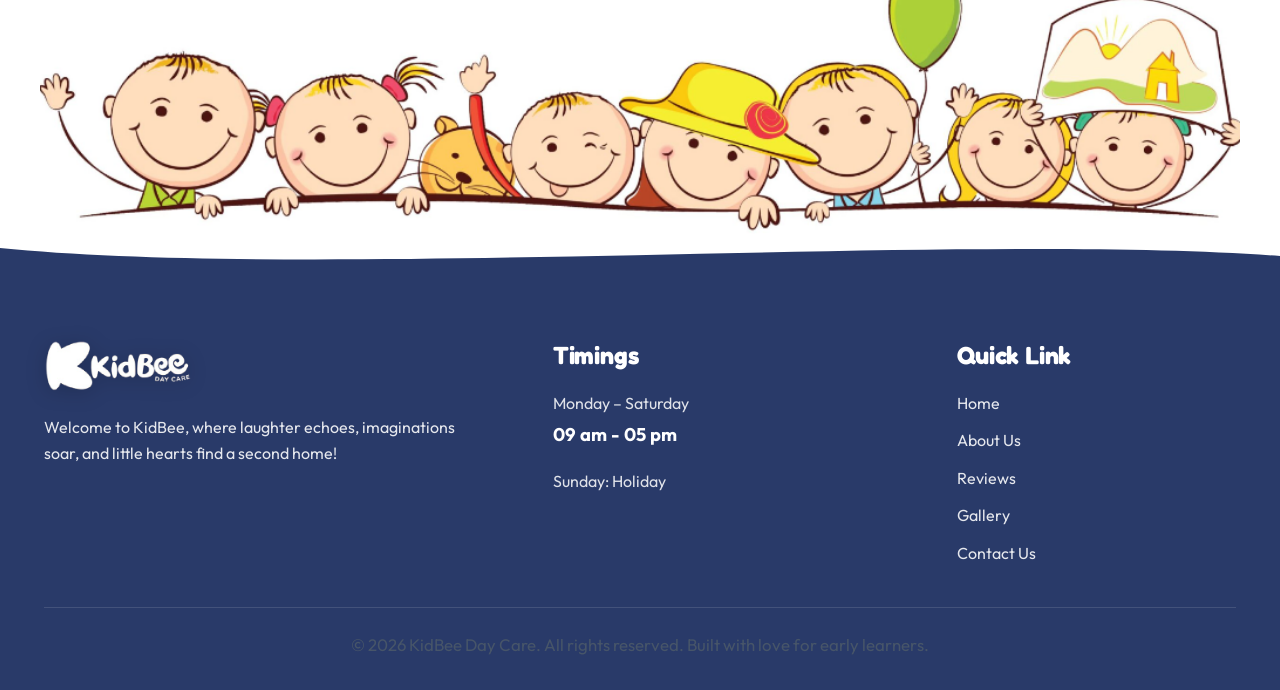
==== commit 37ab86f8: "made some minor changes" ====
--- a/admission.html
+++ b/admission.html
@@ -227,66 +227,16 @@
             </div>
           </div>
 
-          <!-- SECTION 3: PICKUP AUTHORIZATION -->
-          <div class="form-section-block">
-            <h3 class="form-block-title"><i class="fa-solid fa-id-card-clip"></i> 3. Pickup Authorization</h3>
-            <p style="font-size: 0.9rem; color: var(--text-muted); margin-bottom: 1rem;">Persons authorized to pick up
-              the child from daycare:</p>
-
-            <div class="form-row">
-              <div class="form-group">
-                <label for="pickup1Name">1. Name</label>
-                <input type="text" id="pickup1Name" name="Pickup_Person_1_Name" class="form-control"
-                  placeholder="Authorized person 1 name">
-              </div>
-              <div class="form-group">
-                <label for="pickup1Phone">1. Phone</label>
-                <input type="tel" id="pickup1Phone" name="Pickup_Person_1_Phone" class="form-control"
-                  placeholder="Phone number">
-              </div>
-            </div>
-
-            <div class="form-row">
-              <div class="form-group">
-                <label for="pickup2Name">2. Name</label>
-                <input type="text" id="pickup2Name" name="Pickup_Person_2_Name" class="form-control"
-                  placeholder="Authorized person 2 name">
-              </div>
-              <div class="form-group">
-                <label for="pickup2Phone">2. Phone</label>
-                <input type="tel" id="pickup2Phone" name="Pickup_Person_2_Phone" class="form-control"
-                  placeholder="Phone number">
-              </div>
-            </div>
-
-            <div class="form-row">
-              <div class="form-group">
-                <label for="pickup3Name">3. Name</label>
-                <input type="text" id="pickup3Name" name="Pickup_Person_3_Name" class="form-control"
-                  placeholder="Authorized person 3 name">
-              </div>
-              <div class="form-group">
-                <label for="pickup3Phone">3. Phone</label>
-                <input type="tel" id="pickup3Phone" name="Pickup_Person_3_Phone" class="form-control"
-                  placeholder="Phone number">
-              </div>
-            </div>
-          </div>
-
-          <!-- SECTION 4: DAY CARE TIMING -->
-          <div class="form-section-block">
-            <h3 class="form-block-title"><i class="fa-solid fa-clock"></i> 4. Day Care Timing</h3>
+          <!-- SECTION 3: DAY CARE TIMING -->
+          <div class="form-section-block">
+            <h3 class="form-block-title"><i class="fa-solid fa-clock"></i> 3. Day Care Timing</h3>
 
             <div class="form-group">
               <label>Select Plan Option *</label>
               <div class="radio-options-grid">
                 <label class="radio-card-label">
-                  <input type="radio" name="Timing_Plan" value="Full Day" required>
-                  <span>Full Day</span>
-                </label>
-                <label class="radio-card-label">
                   <input type="radio" name="Timing_Plan" value="Half Day">
-                  <span>Half Day</span>
+                  <span>Day Care</span>
                 </label>
                 <label class="radio-card-label">
                   <input type="radio" name="Timing_Plan" value="After School Care">
@@ -299,6 +249,52 @@
               <label for="preferredTiming">Preferred Timing (Specify Hours)</label>
               <input type="text" id="preferredTiming" name="Preferred_Timing_Hours" class="form-control"
                 placeholder="e.g. 8:00 AM - 4:00 PM">
+            </div>
+          </div>
+
+          <!-- SECTION 4: PICKUP AUTHORIZATION -->
+          <div class="form-section-block">
+            <h3 class="form-block-title"><i class="fa-solid fa-id-card-clip"></i> 4. Pickup Authorization</h3>
+            <p style="font-size: 0.9rem; color: var(--text-muted); margin-bottom: 1rem;">Persons authorized to pick up
+              the child from daycare:</p>
+
+            <div class="form-row">
+              <div class="form-group">
+                <label for="pickup1Name">1. Name</label>
+                <input type="text" id="pickup1Name" name="Pickup_Person_1_Name" class="form-control"
+                  placeholder="Authorized person 1 name">
+              </div>
+              <div class="form-group">
+                <label for="pickup1Phone">1. Phone</label>
+                <input type="tel" id="pickup1Phone" name="Pickup_Person_1_Phone" class="form-control"
+                  placeholder="Phone number">
+              </div>
+            </div>
+
+            <div class="form-row">
+              <div class="form-group">
+                <label for="pickup2Name">2. Name</label>
+                <input type="text" id="pickup2Name" name="Pickup_Person_2_Name" class="form-control"
+                  placeholder="Authorized person 2 name">
+              </div>
+              <div class="form-group">
+                <label for="pickup2Phone">2. Phone</label>
+                <input type="tel" id="pickup2Phone" name="Pickup_Person_2_Phone" class="form-control"
+                  placeholder="Phone number">
+              </div>
+            </div>
+
+            <div class="form-row">
+              <div class="form-group">
+                <label for="pickup3Name">3. Name</label>
+                <input type="text" id="pickup3Name" name="Pickup_Person_3_Name" class="form-control"
+                  placeholder="Authorized person 3 name">
+              </div>
+              <div class="form-group">
+                <label for="pickup3Phone">3. Phone</label>
+                <input type="tel" id="pickup3Phone" name="Pickup_Person_3_Phone" class="form-control"
+                  placeholder="Phone number">
+              </div>
             </div>
           </div>
 
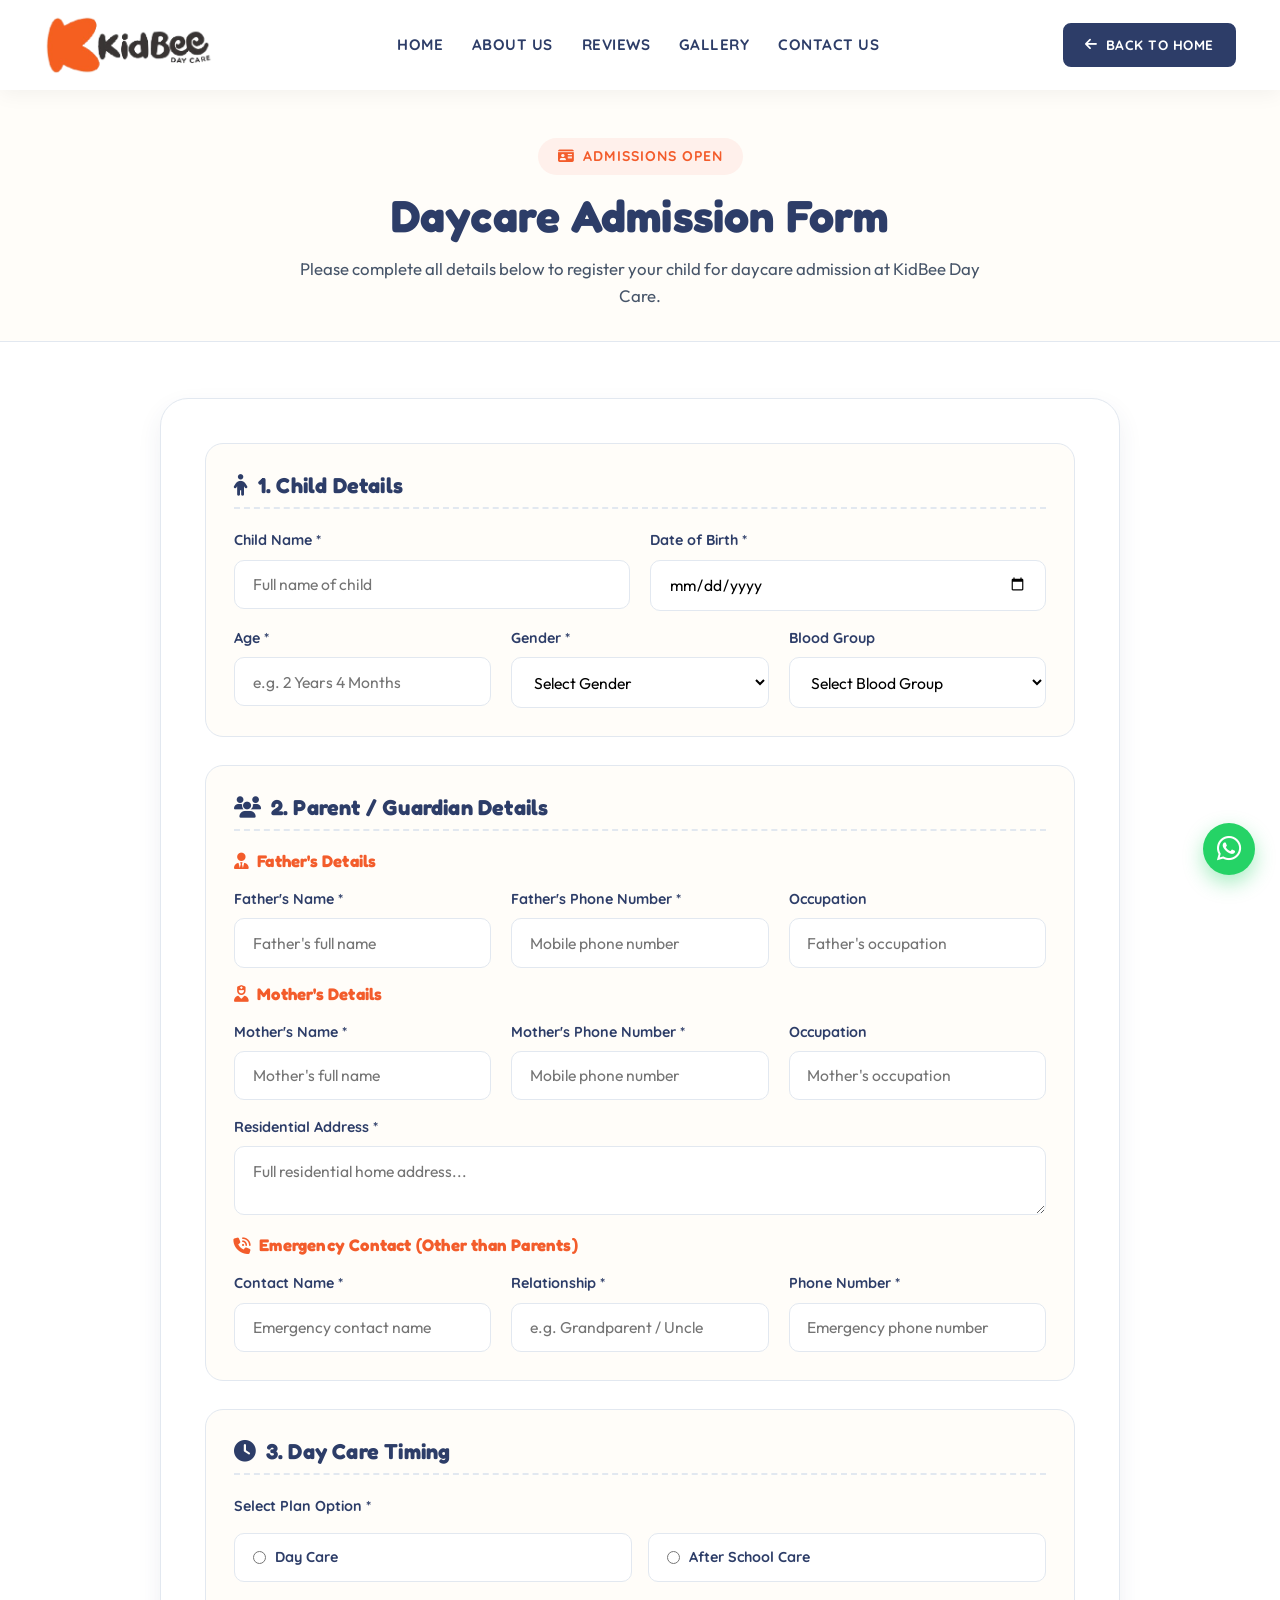
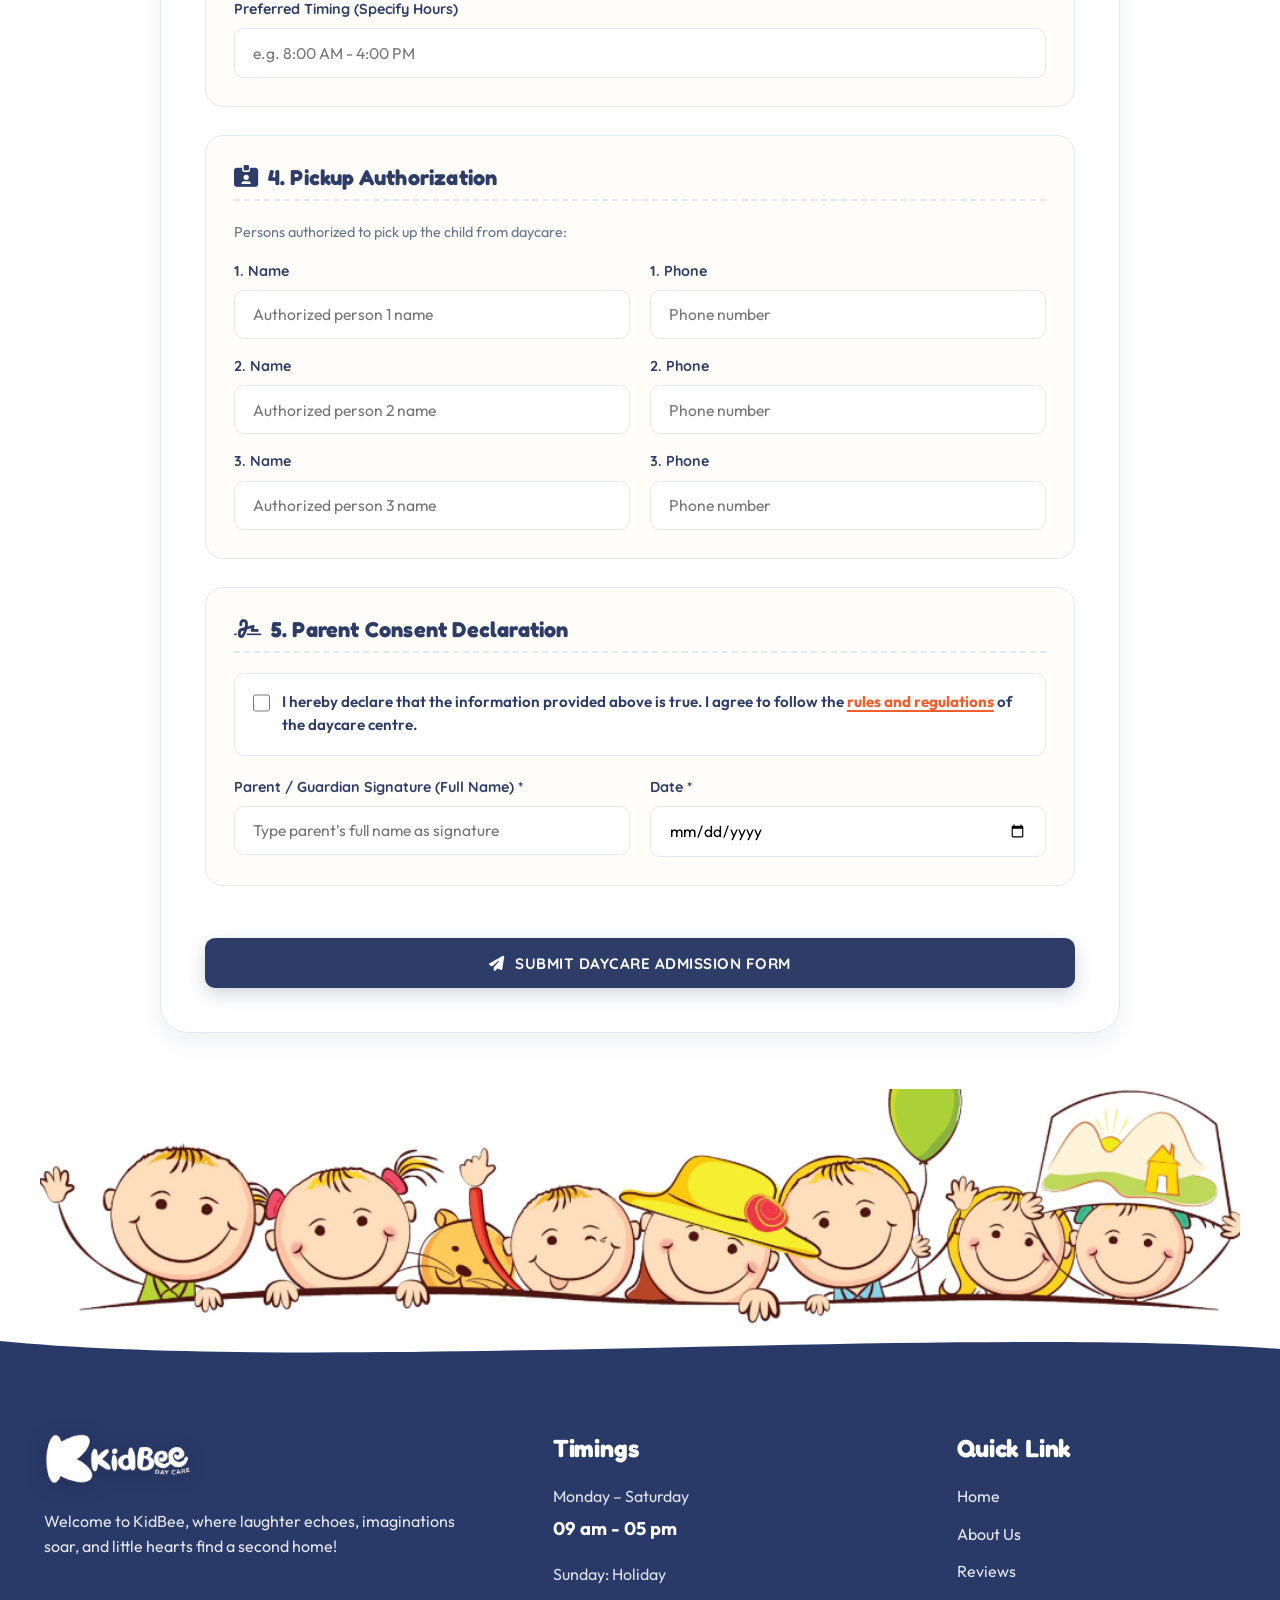
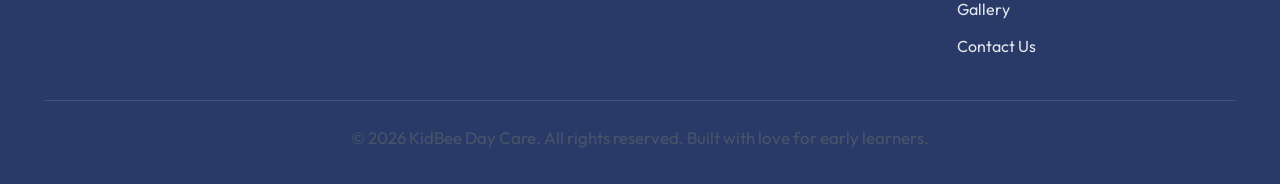
==== commit cf879cc8: "added rules-regulations" ====
--- a/admission.html
+++ b/admission.html
@@ -142,19 +142,6 @@
                 </select>
               </div>
             </div>
-
-            <div class="form-row">
-              <div class="form-group">
-                <label for="childAllergies">Allergies (if any)</label>
-                <input type="text" id="childAllergies" name="Allergies" class="form-control"
-                  placeholder="List any food or dust allergies">
-              </div>
-              <div class="form-group">
-                <label for="childMedical">Medical Condition (if any)</label>
-                <input type="text" id="childMedical" name="Medical_Condition" class="form-control"
-                  placeholder="Describe medical condition or notes">
-              </div>
-            </div>
           </div>
 
           <!-- SECTION 2: PARENT / GUARDIAN DETAILS -->
@@ -235,7 +222,7 @@
               <label>Select Plan Option *</label>
               <div class="radio-options-grid">
                 <label class="radio-card-label">
-                  <input type="radio" name="Timing_Plan" value="Half Day">
+                  <input type="radio" name="Timing_Plan" value="Day Care">
                   <span>Day Care</span>
                 </label>
                 <label class="radio-card-label">
@@ -298,41 +285,17 @@
             </div>
           </div>
 
-          <!-- SECTION 5: HEALTH DECLARATION -->
+          <!-- SECTION 5: PARENT CONSENT DECLARATION -->
           <div class="form-section-block">
-            <h3 class="form-block-title"><i class="fa-solid fa-notes-medical"></i> 5. Health Declaration</h3>
-
-            <div class="form-group">
-              <label>Is the child currently under any medication? *</label>
-              <div class="radio-inline-group">
-                <label><input type="radio" name="Under_Medication" value="Yes" required> Yes</label>
-                <label><input type="radio" name="Under_Medication" value="No"> No</label>
-              </div>
-              <input type="text" id="medicationDetails" name="Medication_Details" class="form-control"
-                placeholder="If yes, specify medication details" style="margin-top: 0.5rem;">
-            </div>
-
-            <div class="form-group" style="margin-top: 1.25rem;">
-              <label>Any food restrictions? *</label>
-              <div class="radio-inline-group">
-                <label><input type="radio" name="Food_Restrictions" value="Yes" required> Yes</label>
-                <label><input type="radio" name="Food_Restrictions" value="No"> No</label>
-              </div>
-              <input type="text" id="foodRestrictionDetails" name="Food_Restriction_Details" class="form-control"
-                placeholder="If yes, specify food restriction details" style="margin-top: 0.5rem;">
-            </div>
-          </div>
-
-          <!-- SECTION 6: PARENT CONSENT DECLARATION -->
-          <div class="form-section-block">
-            <h3 class="form-block-title"><i class="fa-solid fa-signature"></i> 6. Parent Consent Declaration</h3>
+            <h3 class="form-block-title"><i class="fa-solid fa-signature"></i> 5. Parent Consent Declaration</h3>
 
             <div class="consent-box">
               <label class="checkbox-label">
                 <input type="checkbox" id="consentCheckbox" name="Consent_Agreed"
                   value="Yes, I agree to daycare rules and regulations" required>
-                <span>I hereby declare that the information provided above is true. I agree to follow the rules and
-                  regulations of the daycare centre.</span>
+                <span>I hereby declare that the information provided above is true. I agree to follow the <a
+                    href="rules-regulations.html" class="rules-link" target="_blank" rel="noopener">rules and
+                    regulations</a> of the daycare centre.</span>
               </label>
             </div>
 
--- a/css/style.css
+++ b/css/style.css
@@ -1368,6 +1368,19 @@
   height: 20px;
   margin-top: 2px;
   accent-color: var(--color-primary);
+}
+
+.rules-link {
+  color: var(--color-primary);
+  font-weight: 700;
+  text-decoration: underline;
+  text-decoration-thickness: 2px;
+  text-underline-offset: 3px;
+}
+
+.rules-link:hover,
+.rules-link:focus-visible {
+  color: var(--color-navy);
 }
 
 /* ==========================================================================
